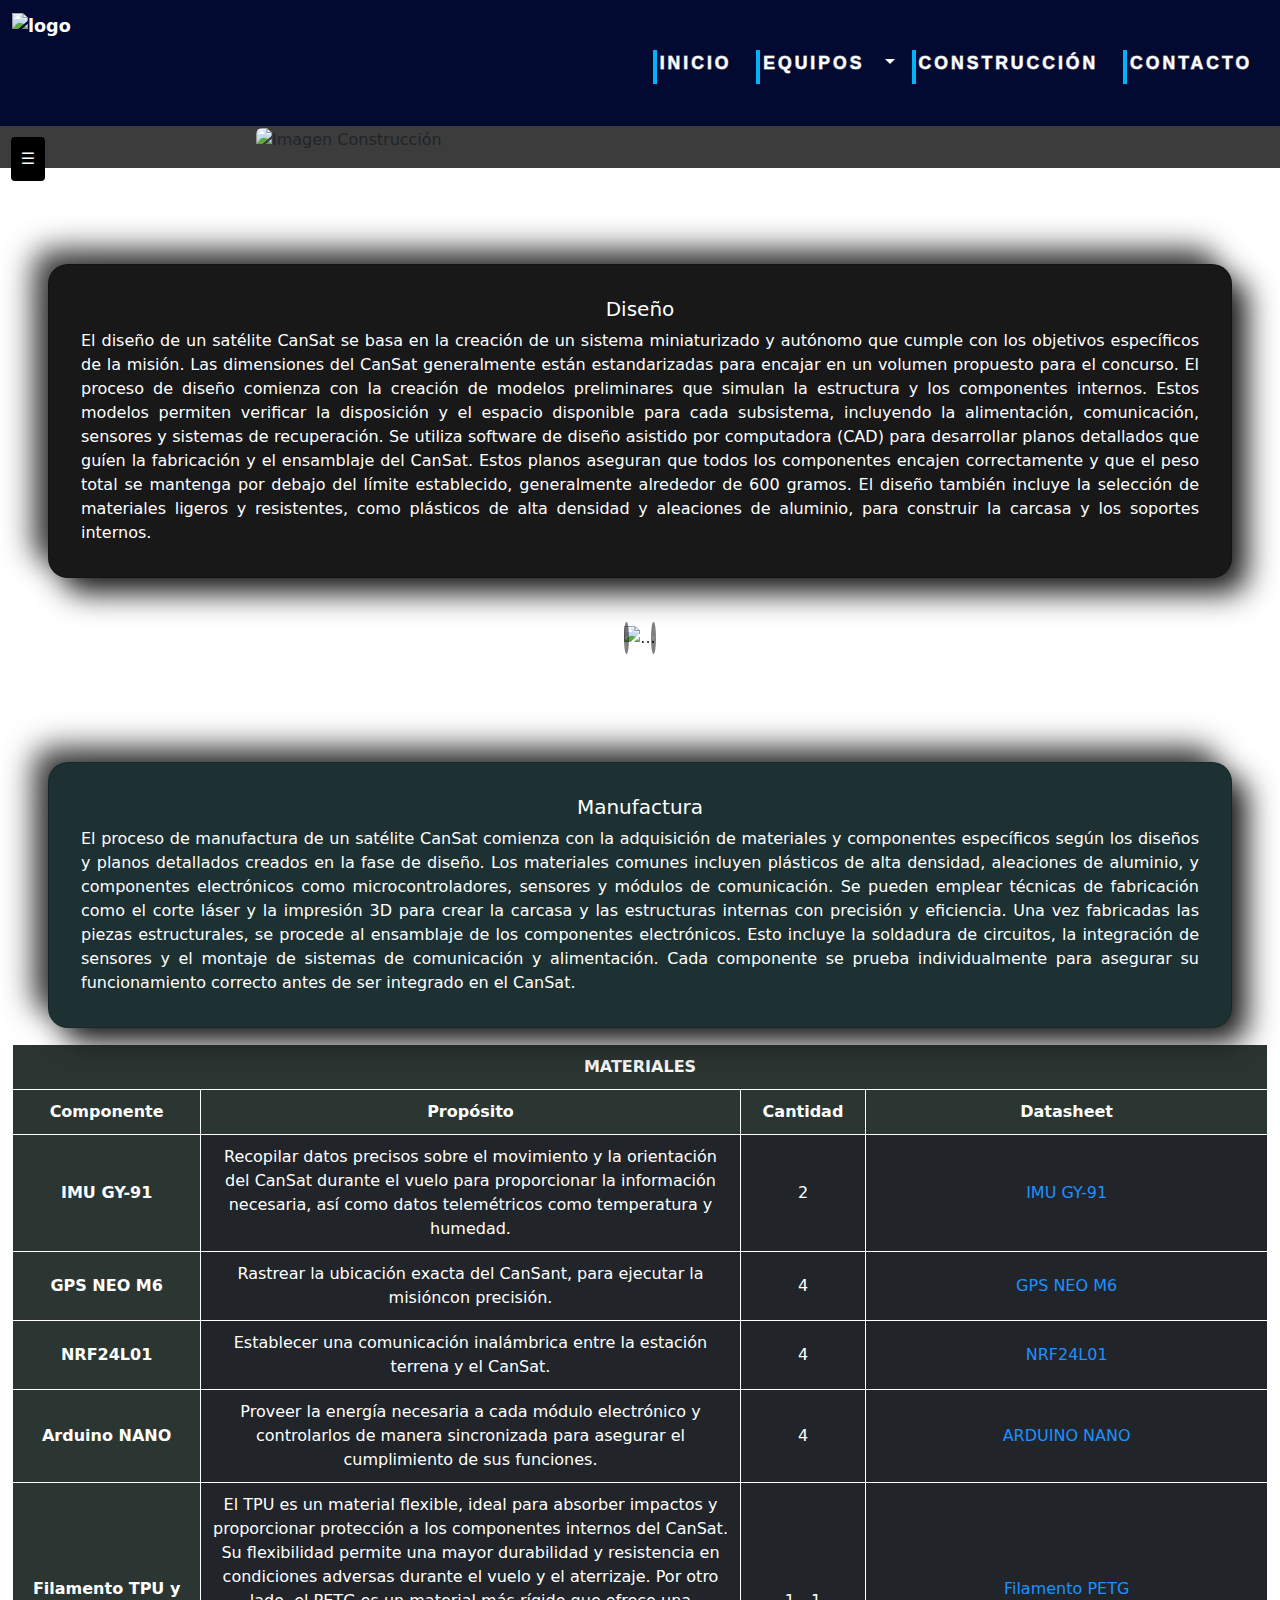
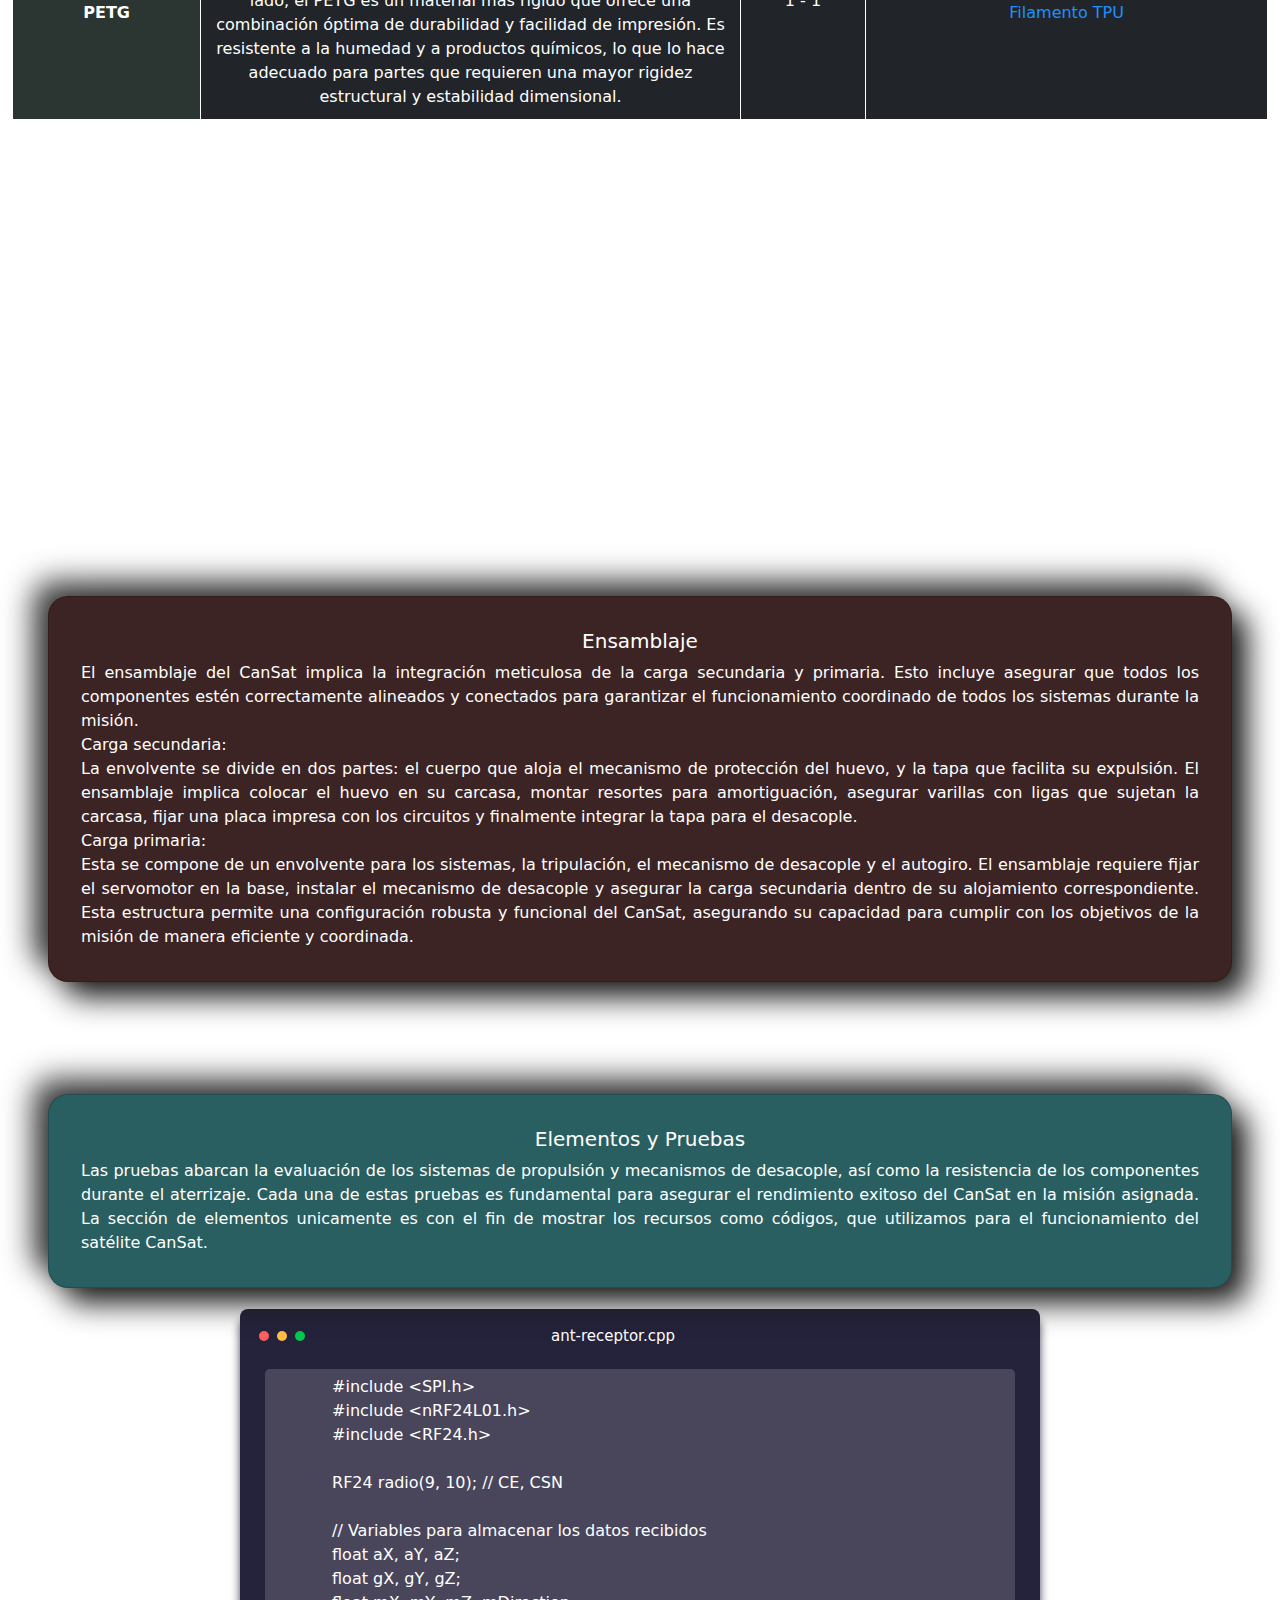
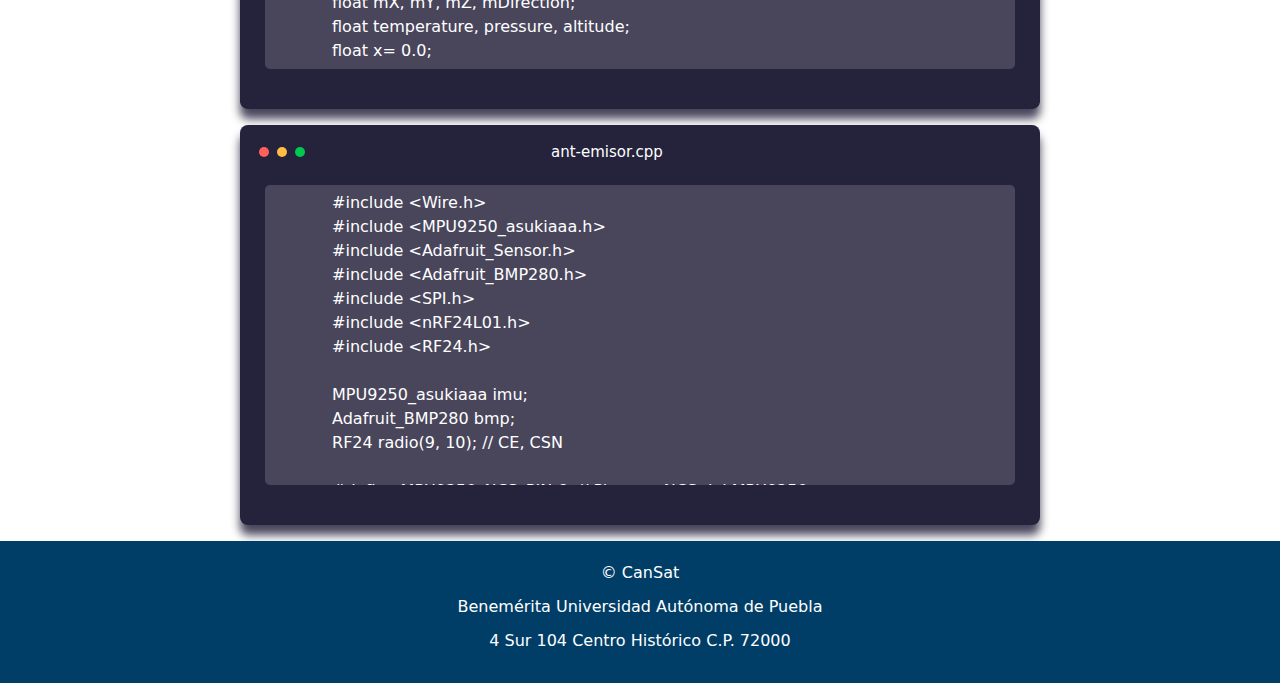
==== construselene.html @ 54cecc7e "Add files via upload" ====
<!DOCTYPE html>
<html lang="en">
  <head>
    <meta charset="UTF-8" />
    <meta name="viewport" content="width=device-width, initial-scale=1.0" />
    <title>Construcción</title>
    <link
      href="https://cdn.jsdelivr.net/npm/bootstrap@5.3.3/dist/css/bootstrap.min.css"
      rel="stylesheet"
      integrity="sha384-QWTKZyjpPEjISv5WaRU9OFeRpok6YctnYmDr5pNlyT2bRjXh0JMhjY6hW+ALEwIH"
      crossorigin="anonymous"
    />
    <link rel="icon" type="image/x-icon" href="favicon.ico" />
    <link rel="stylesheet" href="stylecons.css" />
  </head>
  <body>
    <nav class="navbar navbar-expand-lg custom-navbar">
      <div class="container-fluid">
        <a class="navbar-brand" href="index.html">
          <img
            src="img/CANSAT_LOGO.png"
            alt="logo"
            width="100"
            height="100"
            class="d-inline-block align-text-center"
          />
        </a>
        <button
          class="navbar-toggler"
          type="button"
          data-bs-toggle="collapse"
          data-bs-target="#navbarSupportedContent"
          aria-controls="navbarSupportedContent"
          aria-expanded="false"
          aria-label="Toggle navigation"
        >
          <span class="navbar-toggler-icon"></span>
        </button>
        <div class="collapse navbar-collapse" id="navbarSupportedContent">
          <ul class="navbar-nav ms-auto mb-2 mb-lg-0">
            <li class="nav-item">
              <a class="nav-link button" href="index.html">
                <span class="actual-text">&nbsp;Inicio&nbsp;</span>
                <span aria-hidden="true" class="hover-text"
                  >&nbsp;Inicio&nbsp;</span
                >
              </a>
            </li>
            <li class="nav-item dropdown">
              <a
                class="nav-link button dropdown-toggle"
                href="#"
                role="button"
                data-bs-toggle="dropdown"
                aria-expanded="false"
              >
                <span class="actual-text">&nbsp;Equipos&nbsp;</span>
                <span aria-hidden="true" class="hover-text"
                  >&nbsp;Equipos&nbsp;</span
                >
              </a>
              <ul class="dropdown-menu dropdown-menu-dark">
                <li>
                  <a class="dropdown-item" href="equipoSelene.html">Selene</a>
                </li>
                <li><hr class="dropdown-divider" /></li>
                <li>
                  <a class="dropdown-item" href="paginacarga.html">Rebels</a>
                </li>
              </ul>
            </li>
            <li class="nav-item">
              <a class="nav-link button" href="construselene.html">
                <span class="actual-text">&nbsp;Construcción&nbsp;</span>
                <span aria-hidden="true" class="hover-text"
                  >&nbsp;Construcción&nbsp;</span
                >
              </a>
            </li>
            <li class="nav-item">
              <a class="nav-link button" href="contacto.html">
                <span class="actual-text">&nbsp;Contacto&nbsp;</span>
                <span aria-hidden="true" class="hover-text"
                  >&nbsp;Contacto&nbsp;</span
                >
              </a>
            </li>
          </ul>
        </div>
      </div>
    </nav>

    <div class="sidebar" id="sidebar">
      <button class="btn btn-primary toggle-btn" onclick="toggleSidebar()">
        ☰
      </button>
      <ul class="nav flex-column">
        <li class="nav-item">
          <a class="nav-link active" aria-current="page" href="#Diseno"
            >Diseño Preeliminar</a
          >
        </li>
        <li class="nav-item">
          <a class="nav-link" href="#Manufactura">Manufactura</a>
        </li>
        <li class="nav-item">
          <a class="nav-link" href="#Ensamblaje">Ensamblaje</a>
        </li>
        <li class="nav-item">
          <a class="nav-link" href="#Elementos">Elementos y Pruebas</a>
        </li>
      </ul>
    </div>

    <div class="full-width-container custom-full-width-container">
      <img
        src="img/CONSTRUCCION.png"
        class="img-fluid rounded mx-auto d-block custom-imgprin"
        alt="Imagen Construcción"
      />
    </div>

    <div class="container-fluid custom-container1" id="Diseno">
      <div class="card text-center card-custom">
        <div class="card-body">
          <h5 class="card-title">Diseño</h5>
          <p class="card-text">
            El diseño de un satélite CanSat se basa en la creación de un sistema
            miniaturizado y autónomo que cumple con los objetivos específicos de
            la misión. Las dimensiones del CanSat generalmente están
            estandarizadas para encajar en un volumen propuesto para el
            concurso. El proceso de diseño comienza con la creación de modelos
            preliminares que simulan la estructura y los componentes internos.
            Estos modelos permiten verificar la disposición y el espacio
            disponible para cada subsistema, incluyendo la alimentación,
            comunicación, sensores y sistemas de recuperación. Se utiliza
            software de diseño asistido por computadora (CAD) para desarrollar
            planos detallados que guíen la fabricación y el ensamblaje del
            CanSat. Estos planos aseguran que todos los componentes encajen
            correctamente y que el peso total se mantenga por debajo del límite
            establecido, generalmente alrededor de 600 gramos. El diseño también
            incluye la selección de materiales ligeros y resistentes, como
            plásticos de alta densidad y aleaciones de aluminio, para construir
            la carcasa y los soportes internos.
          </p>
        </div>
      </div>
    </div>

    <div class="container-fluid custom-container2">
      <div
        id="carouselExampleCaptions"
        class="carousel slide custom-carousel"
        data-ride="carousel"
      >
        <div class="carousel-inner">
          <div class="carousel-item active">
            <img
              src="img/Diseño imagenes/DiseñoP.png"
              class="d-block w-100"
              alt="..."
            />
          </div>
          <div class="carousel-item">
            <img
              src="img/Diseño imagenes/Encapsula.png"
              class="d-block w-100"
              alt="..."
            />
          </div>
          <div class="carousel-item">
            <img
              src="img/Diseño imagenes/Envolvente.png"
              class="d-block w-100"
              alt="..."
            />
          </div>
          <div class="carousel-item">
            <img
              src="img/Diseño imagenes/Estructura.png"
              class="d-block w-100"
              alt="..."
            />
          </div>
          <div class="carousel-item">
            <img
              src="img/Diseño imagenes/Mision.png"
              class="d-block w-100"
              alt="..."
            />
          </div>
          <div class="carousel-item">
            <img
              src="img/Diseño imagenes/Suspension.png"
              class="d-block w-100"
              alt="..."
            />
          </div>
        </div>
        <a
          class="carousel-control-prev"
          href="#carouselExampleCaptions"
          role="button"
          data-slide="prev"
        >
          <span class="carousel-control-prev-icon" aria-hidden="true"></span>
          <span class="sr-only"></span>
        </a>
        <a
          class="carousel-control-next"
          href="#carouselExampleCaptions"
          role="button"
          data-slide="next"
        >
          <span class="carousel-control-next-icon" aria-hidden="true"></span>
          <span class="sr-only"></span>
        </a>
      </div>
    </div>

    <div class="container-fluid custom-containercard2" id="Manufactura">
      <div class="card text-center card-custom2">
        <div class="card-body">
          <h5 class="card-title">Manufactura</h5>
          <p class="card-text">
            El proceso de manufactura de un satélite CanSat comienza con la
            adquisición de materiales y componentes específicos según los
            diseños y planos detallados creados en la fase de diseño. Los
            materiales comunes incluyen plásticos de alta densidad, aleaciones
            de aluminio, y componentes electrónicos como microcontroladores,
            sensores y módulos de comunicación. Se pueden emplear técnicas de
            fabricación como el corte láser y la impresión 3D para crear la
            carcasa y las estructuras internas con precisión y eficiencia. Una
            vez fabricadas las piezas estructurales, se procede al ensamblaje de
            los componentes electrónicos. Esto incluye la soldadura de
            circuitos, la integración de sensores y el montaje de sistemas de
            comunicación y alimentación. Cada componente se prueba
            individualmente para asegurar su funcionamiento correcto antes de
            ser integrado en el CanSat.
          </p>
        </div>
      </div>
    </div>

    <div class="container-fluid custom-table">
      <table class="table table-responsive table-hover table-dark">
        <thead>
          <tr>
            <th scope="row" colspan="4">MATERIALES</th>
          </tr>
          <tr>
            <th scope="col" class="col-componente">Componente</th>
            <th scope="col">Propósito</th>
            <th scope="col" class="col-cantidad">Cantidad</th>
            <th scope="col">Datasheet</th>
          </tr>
        </thead>
        <tbody>
          <tr>
            <th scope="row" class="col-componente">IMU GY-91</th>
            <td>
              Recopilar datos precisos sobre el movimiento y la orientación del
              CanSat durante el vuelo para proporcionar la información
              necesaria, así como datos telemétricos como temperatura y humedad.
            </td>
            <td class="col-cantidad">2</td>
            <td>
              <a href="docspdf/datasheetimu.pdf" target="_blank">IMU GY-91</a>
            </td>
          </tr>
          <tr>
            <th scope="row" class="col-componente">GPS NEO M6</th>
            <td>
              Rastrear la ubicación exacta del CanSant, para ejecutar la
              misióncon precisión.
            </td>
            <td class="col-cantidad">4</td>
            <td><a href="docspdf/GPSM6.pdf" target="_blank">GPS NEO M6</a></td>
          </tr>
          <tr>
            <th scope="row" class="col-componente">NRF24L01</th>
            <td>
              Establecer una comunicación inalámbrica entre la estación terrena
              y el CanSat.
            </td>
            <td class="col-cantidad">4</td>
            <td><a href="docspdf/antena.pdf" target="_blank"> NRF24L01</a></td>
          </tr>
          <tr>
            <th scope="row" class="col-componente">Arduino NANO</th>
            <td>
              Proveer la energía necesaria a cada módulo electrónico y
              controlarlos de manera sincronizada para asegurar el cumplimiento
              de sus funciones.
            </td>
            <td class="col-cantidad">4</td>
            <td>
              <a href="docspdf/arduino.pdf" target="_blank"> ARDUINO NANO</a>
            </td>
          </tr>
          <tr>
            <th scope="row" class="col-componente">Filamento TPU y PETG</th>
            <td>
              El TPU es un material flexible, ideal para absorber impactos y
              proporcionar protección a los componentes internos del CanSat. Su
              flexibilidad permite una mayor durabilidad y resistencia en
              condiciones adversas durante el vuelo y el aterrizaje. Por otro
              lado, el PETG es un material más rígido que ofrece una combinación
              óptima de durabilidad y facilidad de impresión. Es resistente a la
              humedad y a productos químicos, lo que lo hace adecuado para
              partes que requieren una mayor rigidez estructural y estabilidad
              dimensional.
            </td>
            <td class="col-cantidad">1 - 1</td>
            <td>
              <a
                href="https://store.creality.com/mx/products/cr-petg-filamento-de-7-75-mm-1kg"
                target="_blank"
              >
                Filamento PETG</a
              ><br />
              <a
                href="https://store.creality.com/mx/products/hp-tpu-filamento-fdm-de-1-75-mm-1kg"
                target="_blank"
              >
                Filamento TPU</a
              >
            </td>
          </tr>
        </tbody>
      </table>
    </div>

    <div class="container-fluid custom-videos">
      <iframe
        id="video1"
        width="560"
        height="300"
        src="https://www.youtube.com/embed/oH_zToGoRnM?si=NMdu6xArH-uQvO_F"
        title="YouTube video player"
        frameborder="0"
        allow="accelerometer; autoplay; clipboard-write; encrypted-media; gyroscope; picture-in-picture; web-share"
        referrerpolicy="strict-origin-when-cross-origin"
        allowfullscreen
      ></iframe>
      <iframe
        id="video2"
        width="560"
        height="300"
        src="https://www.youtube.com/embed/oH_zToGoRnM?si=NMdu6xArH-uQvO_F"
        title="YouTube video player"
        frameborder="0"
        allow="accelerometer; autoplay; clipboard-write; encrypted-media; gyroscope; picture-in-picture; web-share"
        referrerpolicy="strict-origin-when-cross-origin"
        allowfullscreen
      ></iframe>
    </div>

    <div class="container-fluid custom-containercard3" id="Ensamblaje">
      <div class="card text-center card-custom3">
        <div class="card-body">
          <h5 class="card-title">Ensamblaje</h5>
          <p class="card-text">
            El ensamblaje del CanSat implica la integración meticulosa de la
            carga secundaria y primaria. Esto incluye asegurar que todos los
            componentes estén correctamente alineados y conectados para
            garantizar el funcionamiento coordinado de todos los sistemas
            durante la misión. <br />
            Carga secundaria: <br />
            La envolvente se divide en dos partes: el cuerpo que aloja el
            mecanismo de protección del huevo, y la tapa que facilita su
            expulsión. El ensamblaje implica colocar el huevo en su carcasa,
            montar resortes para amortiguación, asegurar varillas con ligas que
            sujetan la carcasa, fijar una placa impresa con los circuitos y
            finalmente integrar la tapa para el desacople. <br />
            Carga primaria: <br />
            Esta se compone de un envolvente para los sistemas, la tripulación,
            el mecanismo de desacople y el autogiro. El ensamblaje requiere
            fijar el servomotor en la base, instalar el mecanismo de desacople y
            asegurar la carga secundaria dentro de su alojamiento
            correspondiente. Esta estructura permite una configuración robusta y
            funcional del CanSat, asegurando su capacidad para cumplir con los
            objetivos de la misión de manera eficiente y coordinada.
          </p>
        </div>
      </div>
    </div>

    <div class="container-fluid custom-containercard4" id="Elementos">
      <div class="card text-center card-custom4">
        <div class="card-body">
          <h5 class="card-title">Elementos y Pruebas</h5>
          <p class="card-text">
            Las pruebas abarcan la evaluación de los sistemas de propulsión y
            mecanismos de desacople, así como la resistencia de los componentes
            durante el aterrizaje. Cada una de estas pruebas es fundamental para
            asegurar el rendimiento exitoso del CanSat en la misión asignada. La
            sección de elementos unicamente es con el fin de mostrar los
            recursos como códigos, que utilizamos para el funcionamiento del
            satélite CanSat.
          </p>
        </div>
      </div>
    </div>

    <div class="container-fluid custom-codigos">
      <div class="cardcod" id="codigo1">
        <div class="header">
          <div class="top">
            <div class="circle">
              <span class="red circle2"></span>
            </div>
            <div class="circle">
              <span class="yellow circle2"></span>
            </div>
            <div class="circle">
              <span class="green circle2"></span>
            </div>
            <div class="title">
              <p id="title2">ant-receptor.cpp</p>
            </div>
          </div>
        </div>
        <div class="code-container">
          <textarea class="area" id="code" name="code" readonly="">
            #include <SPI.h>
            #include <nRF24L01.h>
            #include <RF24.h>
              
            RF24 radio(9, 10); // CE, CSN
              
            // Variables para almacenar los datos recibidos
            float aX, aY, aZ;
            float gX, gY, gZ;
            float mX, mY, mZ, mDirection;
            float temperature, pressure, altitude;
            float x= 0.0;
              
              
            void setup() {
              Serial.begin(115200); // Iniciar la comunicación serial a 9600 baudios
              radio.begin(); // Iniciar la comunicación con el módulo NRF24L01
              radio.setChannel(76); // Establecer el canal (debe ser el mismo que el transmisor)
              radio.openReadingPipe(0, 0xF0F0F0F0E1LL); // Establecer la dirección de la tubería de lectura
              radio.setPALevel(RF24_PA_MIN); // Ajustar nivel de potencia de recepción mínimo
              radio.startListening(); // Iniciar el modo de escucha
            }
              
            void loop() {
              if (radio.available()) { // Verificar si hay datos disponibles para leer
                char receivedData[50]; // Crear un array para almacenar los datos recibidos
                radio.read(&receivedData, sizeof(receivedData)); // Leer los datos recibidos en formato binario
              
                // Convertir los datos recibidos a una cadena String
                String message = String(receivedData);
              
                // Analizar el mensaje y almacenar el valor en la variable correspondiente
                if (message.startsWith("Aceleración X: ")) {
                  aX = message.substring(15).toFloat();
                } else if (message.startsWith("Aceleración Y: ")) {
                  aY = message.substring(15).toFloat();
                } else if (message.startsWith("Aceleración Z: ")) {
                  aZ = message.substring(15).toFloat();
                } else if (message.startsWith("Giroscopio X: ")) {
                  gX = message.substring(13).toFloat();
                } else if (message.startsWith("Giroscopio Y: ")) {
                  gY = message.substring(13).toFloat();
                } else if (message.startsWith("Giroscopio Z: ")) {
                  gZ = message.substring(13).toFloat();
                }else if (message.startsWith("Temperatura: ")) {
                  temperature = message.substring(13).toFloat();
                } else if (message.startsWith("Presión: ")) {
                  pressure = message.substring(9).toFloat();
                } else if (message.startsWith("Altitud: ")) {
                  altitude = message.substring(9).toFloat();
                }
              
                // Imprimir el mensaje completo y las variables para verificación
                //Serial.print("Mensaje recibido: ");
                //Serial.println(message);
                //Serial.print("Aceleración X: ");
                //Serial.println(aX);
                //Serial.print("Aceleración Y: ");
                //Serial.println(aY);
                //Serial.print("Aceleración Z: ");
                //Serial.println(aZ);
                //Serial.print("Giroscopio X: ");
                //Serial.println(gX);
                //Serial.print("Giroscopio Y: ");
                //Serial.println(gY);
                //Serial.print("Giroscopio Z: ");
                //Serial.println(gZ);
                //Serial.print("Temperatura: ");
                //Serial.println(temperature);
                //Serial.print("Presión: ");
                //Serial.println(pressure); 
                //Serial.print("Altitud: ");
                //Serial.println(altitude);
                //Serial.print("Longitud: ");
                //Serial.println(lgps);
                //Serial.print("Latitud: ");
                //Serial.println(agps);
              
                //x representa los valores que faltan en el programa
              //El orden y formato de los valores es el siguiente |indice valor|
              //0 ?|1 Altitud|2 Caída libre|3 Temperatura|4 Presion|5 GiroX|6 GiroY|7 GiroZ|8 AceleracionX|9 AceleracionY|10 AceleracionZ
              //La posición 0 tiene un ? porque no vi que se emplee en el código, entonces no sé qué almacena.
              //los valores de x  en "msg" deben sustituirse por los valores de lectura de los sensores.
              String msg = String(x)+","+altitude+","+String(x)+","+temperature+","+pressure+","+gX+","+gY+","+gZ+","+aX+","+aY+","+aZ;
              Serial.println(msg);
              }
              
              delay(10); // Pequeño delay para permitir que otros procesos se ejecuten
            }
              </textarea
          >
        </div>
      </div>

      <div class="cardcod">
        <div class="header">
          <div class="top">
            <div class="circle">
              <span class="red circle2"></span>
            </div>
            <div class="circle">
              <span class="yellow circle2"></span>
            </div>
            <div class="circle">
              <span class="green circle2"></span>
            </div>
            <div class="title">
              <p id="title2">ant-emisor.cpp</p>
            </div>
          </div>
        </div>
        <div class="code-container">
          <textarea class="area" id="code" name="code" readonly="">
            #include <Wire.h>
            #include <MPU9250_asukiaaa.h>
            #include <Adafruit_Sensor.h>
            #include <Adafruit_BMP280.h>
            #include <SPI.h>
            #include <nRF24L01.h>
            #include <RF24.h>
              
            MPU9250_asukiaaa imu;
            Adafruit_BMP280 bmp;
            RF24 radio(9, 10); // CE, CSN
            
            #define MPU9250_NCS_PIN 6  // Pin para NCS del MPU9250
            
            // Variables globales para almacenar los datos
            float aX, aY, aZ, aSqrt;
            float gX, gY, gZ;
            float mX, mY, mZ, mDirection;
            float temperature, pressure, altitude;
            
            // Contador para enviar cada dato en secuencia
            int dataToSend = 0;
            
            void setup() {
              Serial.begin(115200);
              while (!Serial);
            
              Wire.begin();
            
              imu.beginAccel();
              imu.beginGyro();
              imu.beginMag(MPU9250_NCS_PIN);
            
              if (!bmp.begin(0x76)) {
                Serial.println("No se pudo encontrar el sensor BMP280. Conexiones o dirección incorrectas?");
                while (1);
              }
            
              radio.begin();
              radio.setChannel(76);
              radio.openWritingPipe(0xF0F0F0F0E1LL);
              radio.setPALevel(RF24_PA_MIN);
            }
            
            void loop() {
              // Actualizar los datos del MPU9250 y BMP280
              updateSensors();
            
              // Enviar datos secuencialmente
              switch (dataToSend) {
                case 0:
                  sendFloatData("Aceleración X", aX);
                  break;
                case 1:
                  sendFloatData("Aceleración Y", aY);
                  break;
                case 2:
                  sendFloatData("Aceleración Z", aZ);
                  break;
                case 3:
                  sendFloatData("Giroscopio X", gX);
                  break;
                case 4:
                  sendFloatData("Giroscopio Y", gY);
                  break;
                case 5:
                  sendFloatData("Giroscopio Z", gZ);
                  break;
                case 6:
                  sendFloatData("Temperatura", temperature);
                  break;
                case 7:
                  sendFloatData("Presión", pressure);
                  break;
                case 8:
                  sendFloatData("Altitud", altitude);
                  break;
                default:
                  // Si hemos enviado todos los datos, reiniciamos el contador
                  dataToSend = 0;
                  break;
              }
            
              delay(1000);
            }
            
            void updateSensors() {
              // Actualizar los datos del MPU9250
              if (imu.accelUpdate() == 0) {
                aX = imu.accelX();
                aY = imu.accelY();
                aZ = imu.accelZ();
                aSqrt = imu.accelSqrt();
              }
            
              if (imu.gyroUpdate() == 0) {
                gX = imu.gyroX();
                gY = imu.gyroY();
                gZ = imu.gyroZ();
              }
            
            
              // Actualizar los datos del BMP280
              temperature = bmp.readTemperature();
              pressure = bmp.readPressure() / 100.0;
              altitude = bmp.readAltitude(1013.25);
            }
              
            void sendFloatData(const char* label, float data) {
              // Preparar el mensaje con etiqueta
              String message = String(label) + ": " + String(data);
            
              // Convertir el mensaje a un array de caracteres
              char charBuf[50]; // Tamaño suficiente para almacenar el mensaje
              message.toCharArray(charBuf, 50);
            
              // Enviar el mensaje
              radio.write(&charBuf, sizeof(charBuf));
            
              // Imprimir datos enviados en el monitor serial
              Serial.print("Dato enviado: ");
              Serial.println(message);
            
              // Incrementar el contador para enviar el siguiente dato en la próxima iteración
              dataToSend++;
            }
              </textarea
          >
        </div>
      </div>
    </div>

    <footer>
      <div class="footer-content">
        <p>
          ©
          <?php echo date('Y'); ?>
          CanSat
        </p>
        <p>Benemérita Universidad Autónoma de Puebla</p>
        <p>4 Sur 104 Centro Histórico C.P. 72000</p>
      </div>
    </footer>

    <script
      src="https://cdn.jsdelivr.net/npm/bootstrap@5.3.3/dist/js/bootstrap.bundle.min.js"
      integrity="sha384-YvpcrYf0tY3lHB60NNkmXc5s9fDVZLESaAA55NDzOxhy9GkcIdslK1eN7N6jIeHz"
      crossorigin="anonymous"
    ></script>
    <script>
      function toggleSidebar() {
        document.getElementById("sidebar").classList.toggle("open");
      }
    </script>
    <script src="https://code.jquery.com/jquery-3.5.1.slim.min.js"></script>
    <script src="https://cdn.jsdelivr.net/npm/@popperjs/core@2.5.4/dist/umd/popper.min.js"></script>
    <script src="https://stackpath.bootstrapcdn.com/bootstrap/4.5.2/js/bootstrap.min.js"></script>
  </body>
</html>
---- stylecons.css ----
body {
  background-image: url("https://w.wallhaven.cc/full/wq/wallhaven-wqvyxx.png");
  background-size: cover;
  background-position: center;
  background-repeat: no-repeat;
  background-attachment: fixed;
  margin: 0;
  padding: 0;
  overflow-x: hidden;
}


.custom-container1 {
  padding-top: 6rem;
  padding-bottom: 2rem;
  padding-left: 3rem;
  padding-right: 3rem;
  display: flex;
  justify-content: center;
  padding-bottom: 1rem;
}

.custom-container2 {
  padding-top: 2rem;
  padding-bottom: 2rem;
  padding-left: 3rem;
  padding-right: 3rem;
  display: flex;
  justify-content: center;
  padding-bottom: 1rem;
}

.full-width-container {
  width: 100%;
  margin: 0;
  padding: 0;
  display: flex;
  justify-content: center;
  align-items: center;
}

.custom-navbar {
  position: fixed;
  top: 0;
  width: 100%;
  background-color: rgb(3, 10, 49);
  display: flex;
  align-items: center;
  z-index: 1040;
}

.custom-navbar .navbar-brand,
.custom-navbar .nav-link {
  color: white !important;
  font-weight: bold;
  font-size: 1.1rem;
}

.custom-navbar .nav-link:hover,
.custom-navbar .nav-link:focus {
  color: white !important;
}

.custom-navbar .navbar-toggler-icon {
  background-image: url("data:image/svg+xml;charset=utf8,%3Csvg viewBox='0 0 30 30' xmlns='http://www.w3.org/2000/svg'%3E%3Cpath stroke='rgba%28255, 255, 255, 1%29' stroke-width='2' d='M4 7h22M4 15h22M4 23h22'/%3E%3C/svg%3E");
}

.sidebar {
  position: fixed;
  top: 7rem; /* Adjusted to match the height of the navbar */
  left: 0;
  width: 250px;
  height: calc(100% - 7rem); /* Subtract the height of the navbar */
  background-color: #000; /* Black background */
  color: #fff; /* White text */
  padding-top: 1rem;
  transition: transform 0.3s ease;
  transform: translateX(-100%);
  z-index: 800;
}

.sidebar.open {
  transform: translateX(0);
}

.sidebar .nav-link {
  color: #fff; /* White text for links */
}

.sidebar .nav-link:hover {
  background-color: #444; /* Darker background on hover */
}

.toggle-btn {
  position: absolute;
  top: 25px;
  right: -45px;
  background-color: #000;
  color: #fff;
  border: none;
  border-radius: 4px;
  padding: 10px;
  cursor: pointer;
}

.custom-full-width-container {
  background-color: #030303c5;
  width: 100%;
  margin: 0;
  padding-top: 8rem;
  padding-bottom: 1rem;
}

.custom-imgprin {
  width: 60%;
  height: 60%;
}

.card-custom {
  background-color: #181818;
  border-radius: 20px;
  box-shadow: 15px 15px 30px rgb(25, 25, 25), -15px -15px 30px rgb(60, 60, 60);
}

.card-body {
  padding: 2rem;
}

.card-custom .card-title,
.card-custom .card-text {
  color: #fff;
  text-align: justify;
}

.card-custom .card-title {
  text-align: center;
}

.carousel .carousel-item {
  transition: none; /* Remove transition effect */
}

.carousel-item img {
  transition: none; /* Remove transition effect */
}

.carousel-caption {
  background: rgba(0, 0, 0, 0.7);
  padding: 1rem;
  border-radius: 10px;
  margin-top: 10px;
}
.carousel-indicators li {
  background-color: #ffffff;
}
.carousel-control-prev-icon,
.carousel-control-next-icon {
  background-color: #000000;
  border-radius: 50%;
}

.custom-carousel {
  max-width: 80%; /* Ajusta este valor según sea necesario */
  margin: 0 auto; /* Centra el carrusel horizontalmente */
}


.custom-carousel .carousel-item img {
  object-fit: contain;
  height: auto;
  width: 100%;
}

.custom-containercard2 {
  padding-top: 6rem;
  padding-bottom: 2rem;
  padding-left: 3rem;
  padding-right: 3rem;
  display: flex;
  justify-content: center;
  padding-bottom: 1rem;
}

.card-custom2 {
  background-color: #1d3132;
  border-radius: 20px;
  box-shadow: 15px 15px 30px rgb(25, 25, 25), -15px -15px 30px rgb(60, 60, 60);
}

.card-custom2 .card-body {
  padding: 2rem;
}

.card-custom2 .card-title,
.card-custom2 .card-text {
  color: #fff;
  text-align: justify;
}

.card-custom2 .card-title {
  text-align: center;
}

.custom-table{
  justify-content: center;
  display: flex;
  border-collapse: collapse;
}

.custom-table th, .custom-table td {
  border: 1px solid #444444; /* Bordes de las celdas */
  max-width: 200px; /* Ajusta este valor según tus necesidades */
  word-wrap: break-word;
  white-space: normal;
  padding: 10px; /* Espaciado interno */
}
.custom-table th {
  background-color: #2b3632; /* Fondo oscuro para encabezados */
}
.custom-table a {
  color: #1E90FF; /* Color de los enlaces */
  text-decoration: none;
}
.custom-table a:hover {
  text-decoration: underline; /* Subrayar enlaces al pasar el mouse */
}

.custom-table .table{
  text-align: center;
  vertical-align: middle;
  
}

.custom-table .table th{
  text-align: center;
  vertical-align: middle;
  border: 1px solid #ffffff;
  max-width: 200px; /* Ajusta este valor según tus necesidades */
  word-wrap: break-word;
  white-space: normal;
}

.custom-table .table td{
  text-align:center;
  vertical-align: middle;
  border: 1px solid #ffffff;
  max-width: 200px; /* Ajusta este valor según tus necesidades */
  word-wrap: break-word;
  white-space: normal;
}

.custom-table .col-componente {
  width: 15%; /* Ajusta este valor según tus necesidades */
}

.custom-table .col-cantidad {
  width: 10%; /* Ajusta este valor según tus necesidades */
}

.custom-videos{
  display: flex;
  justify-content: center;
  flex-wrap: wrap;
  margin-top: 2rem;
  margin-bottom: 1rem;
}

.custom-videos iframe {
  margin: 0 auto; /* Centrado horizontal */
  display: block; /* Para asegurar que se respete el margen auto */
  position: relative;
}

#video1{
  margin-bottom: 1rem;
}

.custom-containercard3 {
  padding-top: 6rem;
  padding-bottom: 2rem;
  padding-left: 3rem;
  padding-right: 3rem;
  display: flex;
  justify-content: center;
  padding-bottom: 1rem;
}

.card-custom3 {
  background-color: #3d2424;
  border-radius: 20px;
  box-shadow: 15px 15px 30px rgb(25, 25, 25), -15px -15px 30px rgb(60, 60, 60);
}

.card-custom3 .card-body {
  padding: 2rem;
}

.card-custom3 .card-title,
.card-custom3 .card-text {
  color: #fff;
  text-align: justify;
}

.card-custom3 .card-title {
  text-align: center;
}

.custom-containercard4 {
  padding-top: 6rem;
  padding-bottom: 2rem;
  padding-left: 3rem;
  padding-right: 3rem;
  display: flex;
  justify-content: center;
  padding-bottom: 1rem;
}

.card-custom4 {
  background-color: #2a5f61;
  border-radius: 20px;
  box-shadow: 15px 15px 30px rgb(25, 25, 25), -15px -15px 30px rgb(60, 60, 60);
}

.card-custom4 .card-body {
  padding: 2rem;
}

.card-custom4 .card-title,
.card-custom4 .card-text {
  color: #fff;
  text-align: justify;
}

.card-custom4 .card-title {
  text-align: center;
}

.cardcod {
  width: 800px;
  height: 400px;
  margin: 0 auto;
  background-color: #24233b;
  border-radius: 8px;
  z-index: 1;
  box-shadow: 0px 10px 10px rgb(73, 70, 92);
  transition: 0.5s;
  padding-bottom: 1rem;
}

.custom-codigos{
  padding-bottom: 1rem;
}

.cardcod:hover {
  transform: translateY(-7px);
  box-shadow: 0px 10px 10px black;
}

.top {
  display: flex;
  align-items: center;
  padding-left: 10px;
}

.circle {
  padding: 0 4px;
}

.circle2 {
  display: inline-block;
  align-items: center;
  width: 10px;
  height: 10px;
  padding: 1px;
  border-radius: 5px;
}

.red {
  background-color: #ff605c;
}

.yellow {
  background-color: #ffbd44;
}

.green {
  background-color: #00ca4e;
}

.header {
  margin: 5px;
  margin-top: 5px;
  border-radius: 5px;
}

.header .title {
  display: flex;
  justify-items: center;
  padding-left: 12rem;
  padding-top: 1rem;
}

#title2 {
  color: white;
  padding-left: 50px;
  font-size: 15px;
}

.code-container {
  text-align: center;
}
#code {
  width: 750px;
  height: 300px;
  resize: none;
  background-color: rgb(73, 70, 92);
  border-radius: 5px;
  border: none;
  color: white;
  padding: 6px;
}
#code:focus {
  outline: none !important;
}

#codigo1{
  margin-bottom: 1rem;
}

footer {
  background-color: rgb(0, 62, 104);
  color: #fff;
  padding: 20px 0;
  text-align: center;
  display: flex;
  justify-content: center;
}

.footer-content {
  max-width: 1200px;
  margin: 0 auto;
}

.footer-content p {
  margin-bottom: 10px;
}

.footer-content ul {
  list-style: none;
  padding: 0;
}

.footer-content ul li {
  display: inline-block;
  margin-right: 20px;
}

.footer-content ul li:last-child {
  margin-right: 0;
}

.footer-content ul li a {
  color: #fff;
  text-decoration: none;
}

<!-- IMPLEMENTACION COLOR -- >

.button {
  margin: 0;
  height: auto;
  background: transparent;
  padding: 0;
  border: none;
  cursor: pointer;
}

.button {
  --border-right: 4px;
  --text-stroke-color: rgba(255, 255, 255, 0.6);
  --animation-color: #03b3f8;
  --fs-size: 1em;
  letter-spacing: 3px;
  text-decoration: none;
  font-size: var(--fs-size);
  font-family: "Arial";
  position: relative;
  text-transform: uppercase;
  color: transparent;
  -webkit-text-stroke: 1px var(--text-stroke-color);
}

.hover-text {
  position: absolute;
  box-sizing: border-box;
  content: attr(data-text);
  color: var(--animation-color);
  width: 0%;
  inset: 0;
  border-right: var(--border-right) solid var(--animation-color);
  overflow: hidden;
  transition: 0.5s;
  -webkit-text-stroke: 1px var(--animation-color);
  top: 8px; /* Ajusta este valor según sea necesario */
  left: 9px; /* Ajusta este valor según sea necesario */
}

@media (max-width: 992px){
  .hover-text{
    left: 1.5px;
  }
}

.button:hover .hover-text {
  width: 100%;
  filter: drop-shadow(0 0 23px var(--animation-color));
}
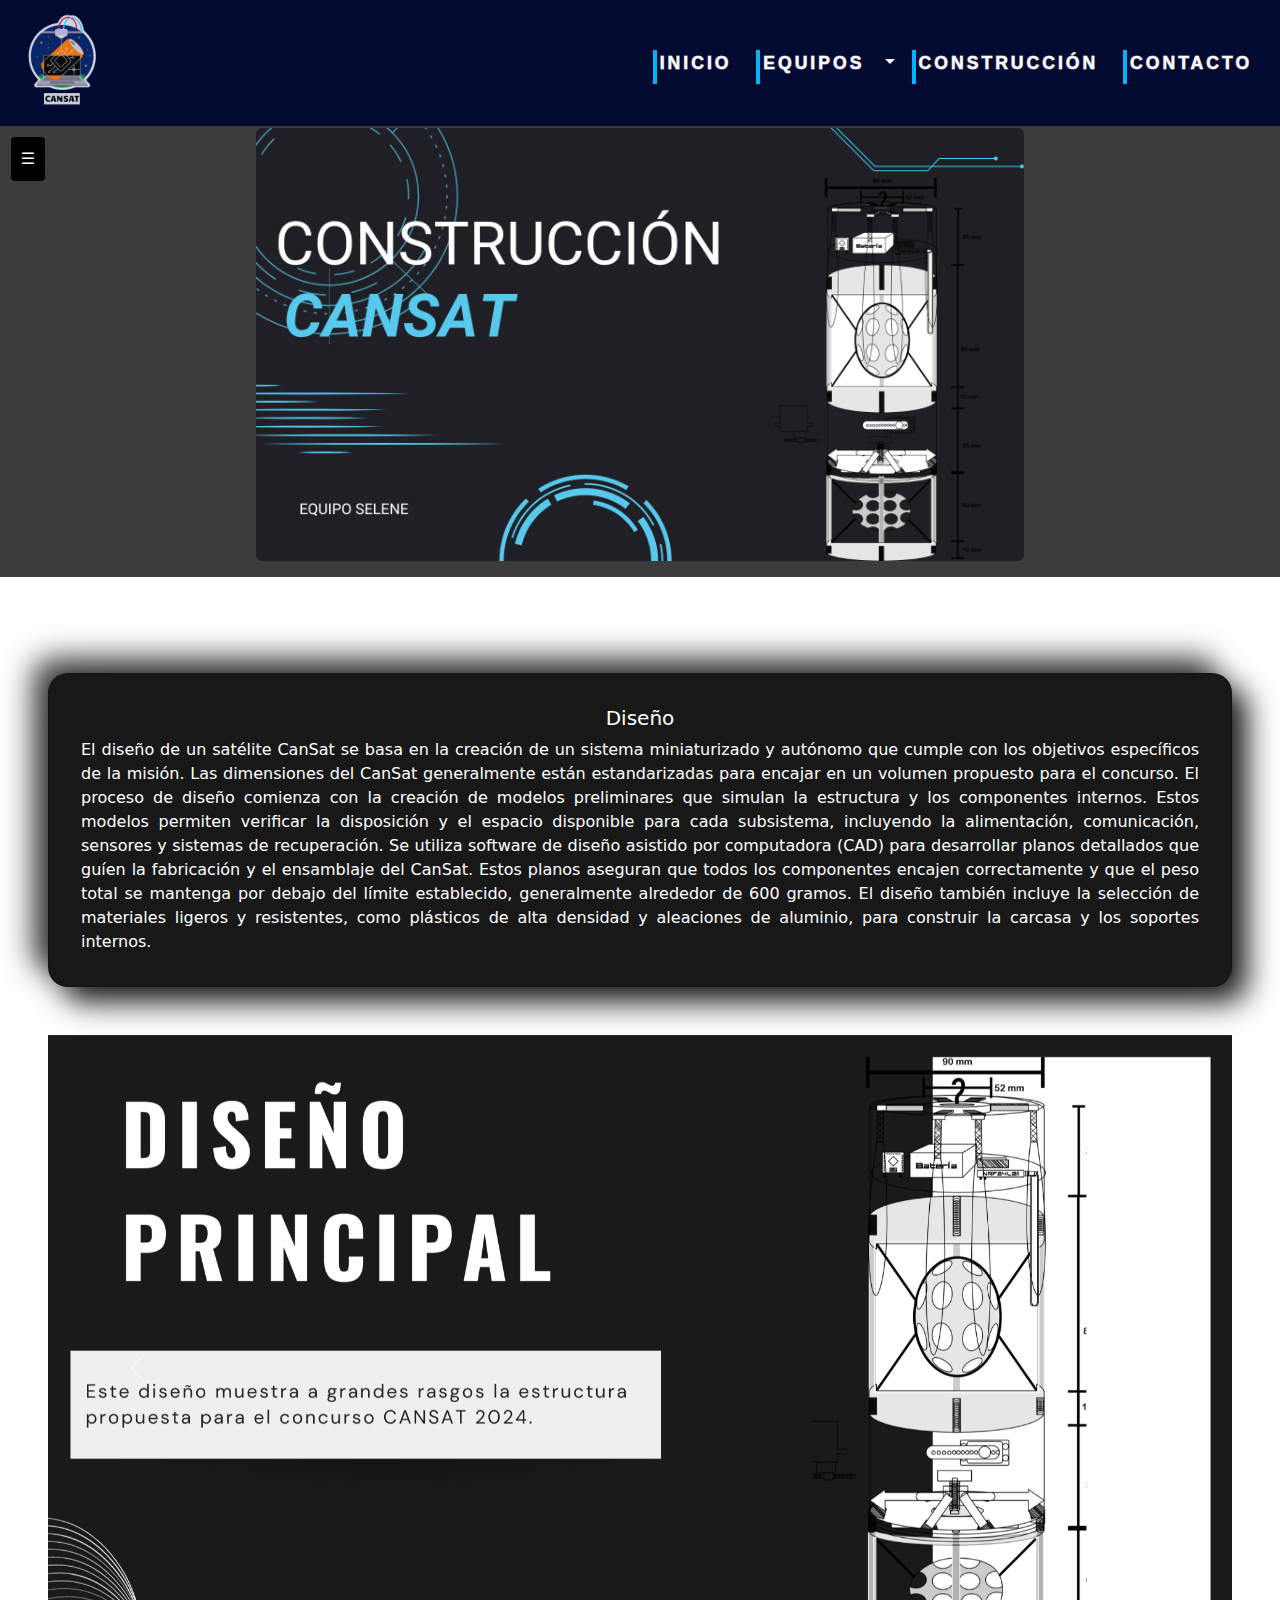
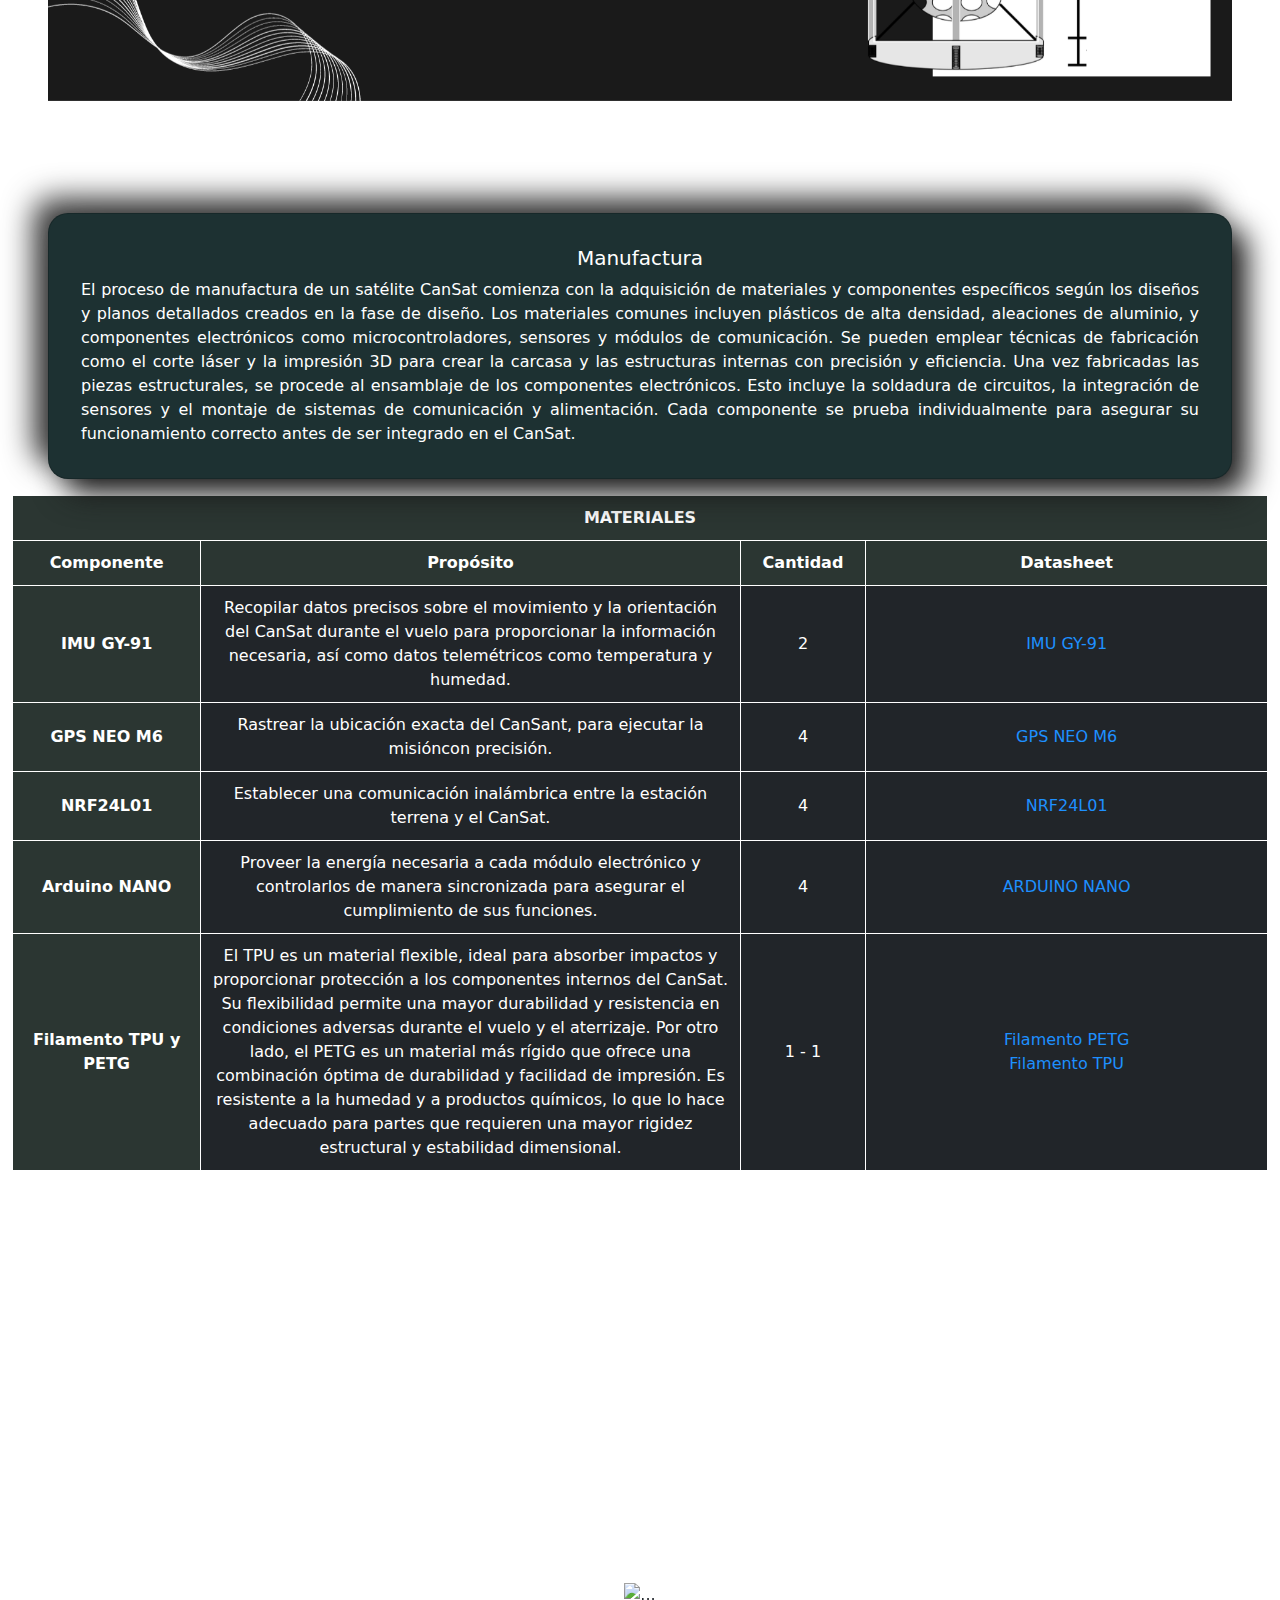
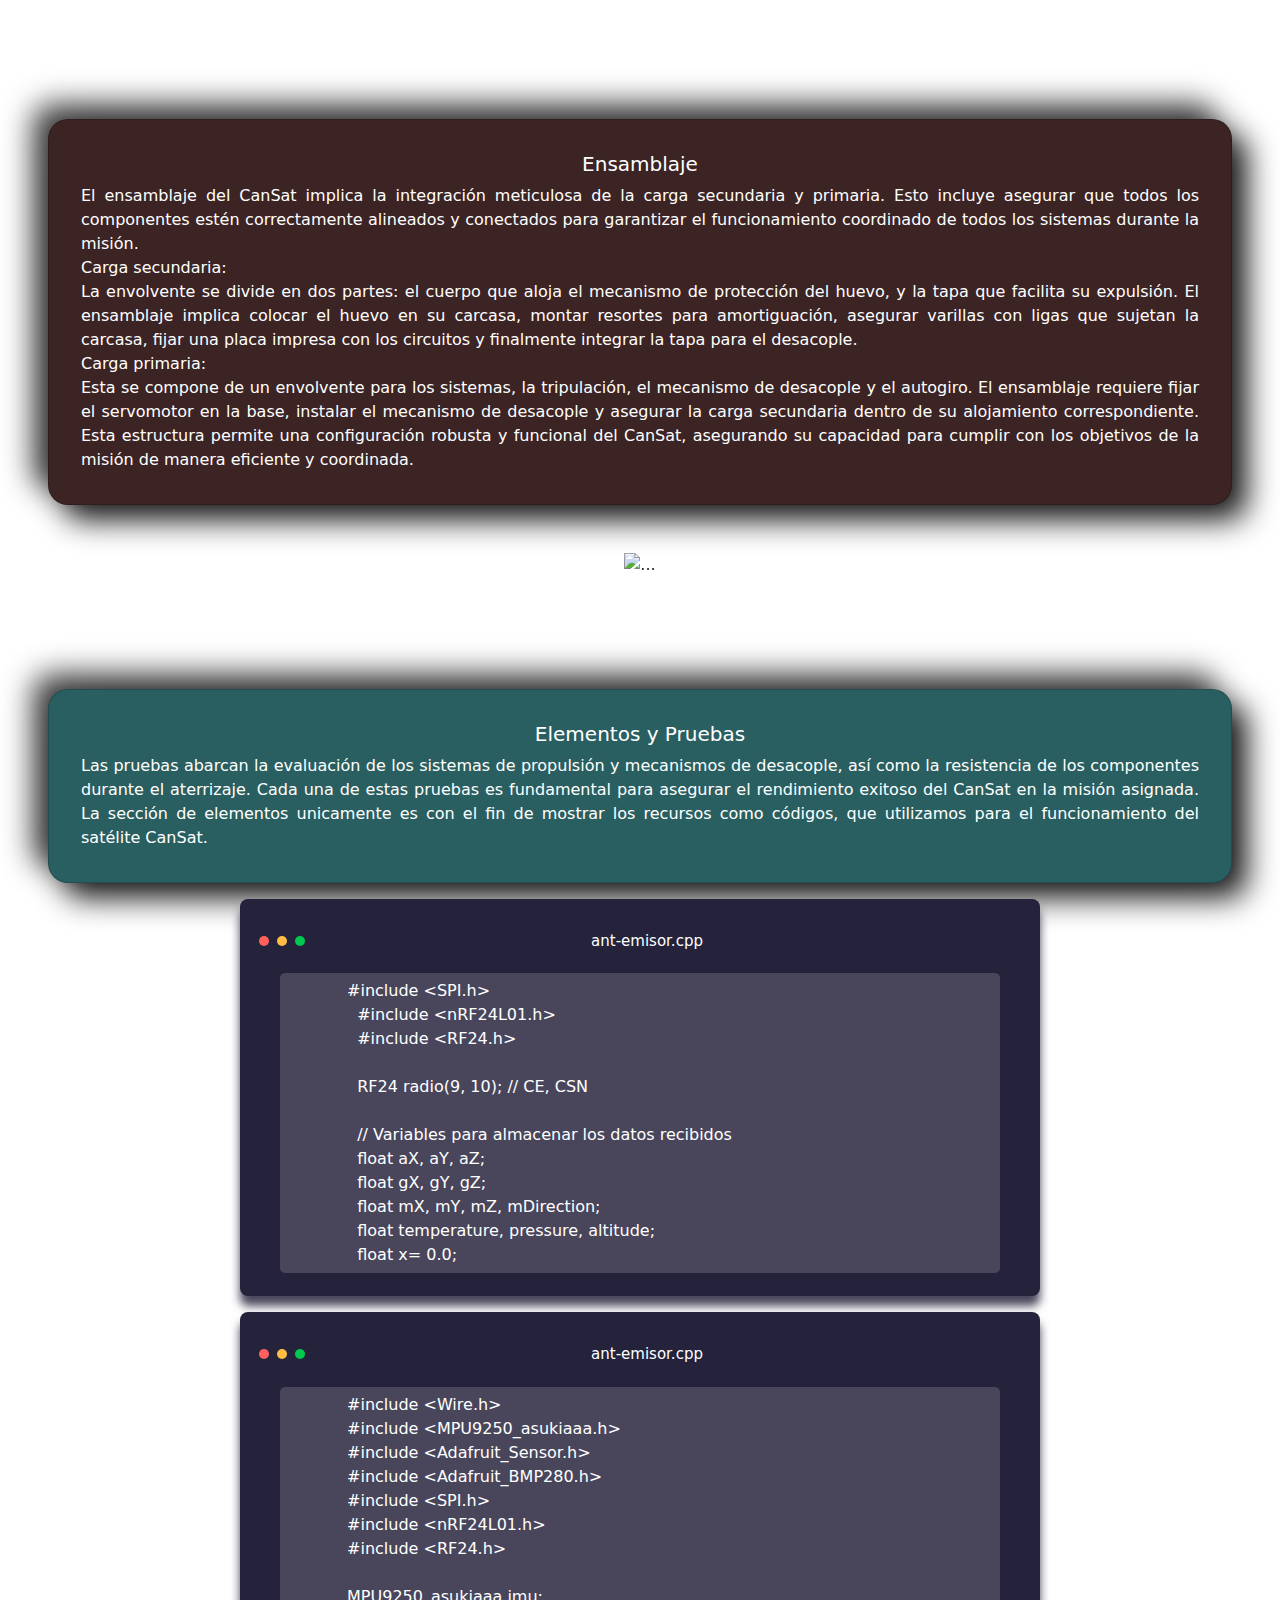
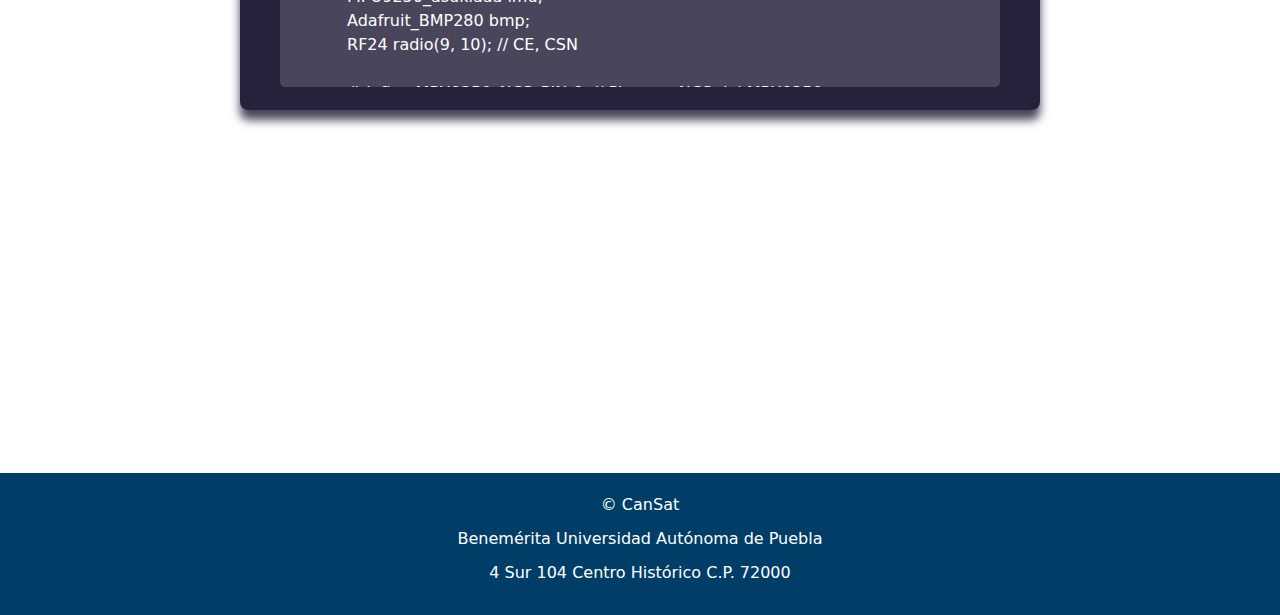
==== commit a3e4b3ab: "Add files via upload" ====
--- a/construselene.html
+++ b/construselene.html
@@ -114,7 +114,7 @@
 
     <div class="full-width-container custom-full-width-container">
       <img
-        src="img/CONSTRUCCION.png"
+        src="img\CONSTRUCCION.png"
         class="img-fluid rounded mx-auto d-block custom-imgprin"
         alt="Imagen Construcción"
       />
@@ -333,10 +333,10 @@
 
     <div class="container-fluid custom-videos">
       <iframe
-        id="video1"
+      id="video1"
         width="560"
         height="300"
-        src="https://www.youtube.com/embed/oH_zToGoRnM?si=NMdu6xArH-uQvO_F"
+        src="https://www.youtube.com/embed/kpx4SVLImrQ?si=d_Xof8GMrjCaRURL"
         title="YouTube video player"
         frameborder="0"
         allow="accelerometer; autoplay; clipboard-write; encrypted-media; gyroscope; picture-in-picture; web-share"
@@ -344,16 +344,61 @@
         allowfullscreen
       ></iframe>
       <iframe
-        id="video2"
         width="560"
         height="300"
-        src="https://www.youtube.com/embed/oH_zToGoRnM?si=NMdu6xArH-uQvO_F"
+        src="https://www.youtube.com/embed/QfZjz0Ra8k0?si=SJv4gqN2LJCpVPaZ"
         title="YouTube video player"
         frameborder="0"
         allow="accelerometer; autoplay; clipboard-write; encrypted-media; gyroscope; picture-in-picture; web-share"
         referrerpolicy="strict-origin-when-cross-origin"
         allowfullscreen
       ></iframe>
+    </div>
+
+    <div class="container-fluid custom-container3">
+      <div id="carouselExampleFade" class="carousel slide carousel-fade">
+        <div class="carousel-inner">
+          <div class="carousel-item active">
+            <img
+              src="img/Diseño imagenes/rsz_impresion1.jpg"
+              class="d-block w-100"
+              alt="..."
+            />
+          </div>
+          <div class="carousel-item">
+            <img
+              src="img/Diseño imagenes/rsz_1impresion2.jpg"
+              class="d-block w-100"
+              alt="..."
+            />
+          </div>
+          <div class="carousel-item">
+            <img
+              src="img/Diseño imagenes/rsz_impresion3.jpg"
+              class="d-block w-100"
+              alt="..."
+            />
+          </div>
+        </div>
+        <button
+          class="carousel-control-prev"
+          type="button"
+          data-bs-target="#carouselExampleFade"
+          data-bs-slide="prev"
+        >
+          <span class="carousel-control-prev-icon" aria-hidden="true"></span>
+          <span class="visually-hidden">Previous</span>
+        </button>
+        <button
+          class="carousel-control-next"
+          type="button"
+          data-bs-target="#carouselExampleFade"
+          data-bs-slide="next"
+        >
+          <span class="carousel-control-next-icon" aria-hidden="true"></span>
+          <span class="visually-hidden">Next</span>
+        </button>
+      </div>
     </div>
 
     <div class="container-fluid custom-containercard3" id="Ensamblaje">
@@ -386,6 +431,52 @@
       </div>
     </div>
 
+    <div class="container-fluid custom-container4">
+      <div id="carouselExampleFade1" class="carousel slide carousel-fade2">
+        <div class="carousel-inner">
+          <div class="carousel-item active">
+            <img
+              src="img/Diseño imagenes/Armado5.jpg"
+              class="d-block w-100"
+              alt="..."
+            />
+          </div>
+          <div class="carousel-item">
+            <img
+              src="img/Diseño imagenes/Armado3.jpg"
+              class="d-block w-100"
+              alt="..."
+            />
+          </div>
+          <div class="carousel-item">
+            <img
+              src="img/Diseño imagenes/Armado6.jpg"
+              class="d-block w-100"
+              alt="..."
+            />
+          </div>
+        </div>
+        <button
+          class="carousel-control-prev"
+          type="button"
+          data-bs-target="#carouselExampleFade1"
+          data-bs-slide="prev"
+        >
+          <span class="carousel-control-prev-icon" aria-hidden="true"></span>
+          <span class="visually-hidden">Previous</span>
+        </button>
+        <button
+          class="carousel-control-next"
+          type="button"
+          data-bs-target="#carouselExampleFade1"
+          data-bs-slide="next"
+        >
+          <span class="carousel-control-next-icon" aria-hidden="true"></span>
+          <span class="visually-hidden">Next</span>
+        </button>
+      </div>
+    </div>
+
     <div class="container-fluid custom-containercard4" id="Elementos">
       <div class="card text-center card-custom4">
         <div class="card-body">
@@ -404,120 +495,7 @@
     </div>
 
     <div class="container-fluid custom-codigos">
-      <div class="cardcod" id="codigo1">
-        <div class="header">
-          <div class="top">
-            <div class="circle">
-              <span class="red circle2"></span>
-            </div>
-            <div class="circle">
-              <span class="yellow circle2"></span>
-            </div>
-            <div class="circle">
-              <span class="green circle2"></span>
-            </div>
-            <div class="title">
-              <p id="title2">ant-receptor.cpp</p>
-            </div>
-          </div>
-        </div>
-        <div class="code-container">
-          <textarea class="area" id="code" name="code" readonly="">
-            #include <SPI.h>
-            #include <nRF24L01.h>
-            #include <RF24.h>
-              
-            RF24 radio(9, 10); // CE, CSN
-              
-            // Variables para almacenar los datos recibidos
-            float aX, aY, aZ;
-            float gX, gY, gZ;
-            float mX, mY, mZ, mDirection;
-            float temperature, pressure, altitude;
-            float x= 0.0;
-              
-              
-            void setup() {
-              Serial.begin(115200); // Iniciar la comunicación serial a 9600 baudios
-              radio.begin(); // Iniciar la comunicación con el módulo NRF24L01
-              radio.setChannel(76); // Establecer el canal (debe ser el mismo que el transmisor)
-              radio.openReadingPipe(0, 0xF0F0F0F0E1LL); // Establecer la dirección de la tubería de lectura
-              radio.setPALevel(RF24_PA_MIN); // Ajustar nivel de potencia de recepción mínimo
-              radio.startListening(); // Iniciar el modo de escucha
-            }
-              
-            void loop() {
-              if (radio.available()) { // Verificar si hay datos disponibles para leer
-                char receivedData[50]; // Crear un array para almacenar los datos recibidos
-                radio.read(&receivedData, sizeof(receivedData)); // Leer los datos recibidos en formato binario
-              
-                // Convertir los datos recibidos a una cadena String
-                String message = String(receivedData);
-              
-                // Analizar el mensaje y almacenar el valor en la variable correspondiente
-                if (message.startsWith("Aceleración X: ")) {
-                  aX = message.substring(15).toFloat();
-                } else if (message.startsWith("Aceleración Y: ")) {
-                  aY = message.substring(15).toFloat();
-                } else if (message.startsWith("Aceleración Z: ")) {
-                  aZ = message.substring(15).toFloat();
-                } else if (message.startsWith("Giroscopio X: ")) {
-                  gX = message.substring(13).toFloat();
-                } else if (message.startsWith("Giroscopio Y: ")) {
-                  gY = message.substring(13).toFloat();
-                } else if (message.startsWith("Giroscopio Z: ")) {
-                  gZ = message.substring(13).toFloat();
-                }else if (message.startsWith("Temperatura: ")) {
-                  temperature = message.substring(13).toFloat();
-                } else if (message.startsWith("Presión: ")) {
-                  pressure = message.substring(9).toFloat();
-                } else if (message.startsWith("Altitud: ")) {
-                  altitude = message.substring(9).toFloat();
-                }
-              
-                // Imprimir el mensaje completo y las variables para verificación
-                //Serial.print("Mensaje recibido: ");
-                //Serial.println(message);
-                //Serial.print("Aceleración X: ");
-                //Serial.println(aX);
-                //Serial.print("Aceleración Y: ");
-                //Serial.println(aY);
-                //Serial.print("Aceleración Z: ");
-                //Serial.println(aZ);
-                //Serial.print("Giroscopio X: ");
-                //Serial.println(gX);
-                //Serial.print("Giroscopio Y: ");
-                //Serial.println(gY);
-                //Serial.print("Giroscopio Z: ");
-                //Serial.println(gZ);
-                //Serial.print("Temperatura: ");
-                //Serial.println(temperature);
-                //Serial.print("Presión: ");
-                //Serial.println(pressure); 
-                //Serial.print("Altitud: ");
-                //Serial.println(altitude);
-                //Serial.print("Longitud: ");
-                //Serial.println(lgps);
-                //Serial.print("Latitud: ");
-                //Serial.println(agps);
-              
-                //x representa los valores que faltan en el programa
-              //El orden y formato de los valores es el siguiente |indice valor|
-              //0 ?|1 Altitud|2 Caída libre|3 Temperatura|4 Presion|5 GiroX|6 GiroY|7 GiroZ|8 AceleracionX|9 AceleracionY|10 AceleracionZ
-              //La posición 0 tiene un ? porque no vi que se emplee en el código, entonces no sé qué almacena.
-              //los valores de x  en "msg" deben sustituirse por los valores de lectura de los sensores.
-              String msg = String(x)+","+altitude+","+String(x)+","+temperature+","+pressure+","+gX+","+gY+","+gZ+","+aX+","+aY+","+aZ;
-              Serial.println(msg);
-              }
-              
-              delay(10); // Pequeño delay para permitir que otros procesos se ejecuten
-            }
-              </textarea
-          >
-        </div>
-      </div>
-
-      <div class="cardcod">
+      <div class="cardcod1" id="codigo1">
         <div class="header">
           <div class="top">
             <div class="circle">
@@ -536,6 +514,118 @@
         </div>
         <div class="code-container">
           <textarea class="area" id="code" name="code" readonly="">
+            #include <SPI.h>
+              #include <nRF24L01.h>
+              #include <RF24.h>
+                
+              RF24 radio(9, 10); // CE, CSN
+                
+              // Variables para almacenar los datos recibidos
+              float aX, aY, aZ;
+              float gX, gY, gZ;
+              float mX, mY, mZ, mDirection;
+              float temperature, pressure, altitude;
+              float x= 0.0;
+                
+                
+              void setup() {
+                Serial.begin(115200); // Iniciar la comunicación serial a 9600 baudios
+                radio.begin(); // Iniciar la comunicación con el módulo NRF24L01
+                radio.setChannel(76); // Establecer el canal (debe ser el mismo que el transmisor)
+                radio.openReadingPipe(0, 0xF0F0F0F0E1LL); // Establecer la dirección de la tubería de lectura
+                radio.setPALevel(RF24_PA_MIN); // Ajustar nivel de potencia de recepción mínimo
+                radio.startListening(); // Iniciar el modo de escucha
+              }
+                
+              void loop() {
+                if (radio.available()) { // Verificar si hay datos disponibles para leer
+                  char receivedData[50]; // Crear un array para almacenar los datos recibidos
+                  radio.read(&receivedData, sizeof(receivedData)); // Leer los datos recibidos en formato binario
+                
+                  // Convertir los datos recibidos a una cadena String
+                  String message = String(receivedData);
+                
+                  // Analizar el mensaje y almacenar el valor en la variable correspondiente
+                  if (message.startsWith("Aceleración X: ")) {
+                    aX = message.substring(15).toFloat();
+                  } else if (message.startsWith("Aceleración Y: ")) {
+                    aY = message.substring(15).toFloat();
+                  } else if (message.startsWith("Aceleración Z: ")) {
+                    aZ = message.substring(15).toFloat();
+                  } else if (message.startsWith("Giroscopio X: ")) {
+                    gX = message.substring(13).toFloat();
+                  } else if (message.startsWith("Giroscopio Y: ")) {
+                    gY = message.substring(13).toFloat();
+                  } else if (message.startsWith("Giroscopio Z: ")) {
+                    gZ = message.substring(13).toFloat();
+                  }else if (message.startsWith("Temperatura: ")) {
+                    temperature = message.substring(13).toFloat();
+                  } else if (message.startsWith("Presión: ")) {
+                    pressure = message.substring(9).toFloat();
+                  } else if (message.startsWith("Altitud: ")) {
+                    altitude = message.substring(9).toFloat();
+                  }
+                
+                  // Imprimir el mensaje completo y las variables para verificación
+                  //Serial.print("Mensaje recibido: ");
+                  //Serial.println(message);
+                  //Serial.print("Aceleración X: ");
+                  //Serial.println(aX);
+                  //Serial.print("Aceleración Y: ");
+                  //Serial.println(aY);
+                  //Serial.print("Aceleración Z: ");
+                  //Serial.println(aZ);
+                  //Serial.print("Giroscopio X: ");
+                  //Serial.println(gX);
+                  //Serial.print("Giroscopio Y: ");
+                  //Serial.println(gY);
+                  //Serial.print("Giroscopio Z: ");
+                  //Serial.println(gZ);
+                  //Serial.print("Temperatura: ");
+                  //Serial.println(temperature);
+                  //Serial.print("Presión: ");
+                  //Serial.println(pressure); 
+                  //Serial.print("Altitud: ");
+                  //Serial.println(altitude);
+                  //Serial.print("Longitud: ");
+                  //Serial.println(lgps);
+                  //Serial.print("Latitud: ");
+                  //Serial.println(agps);
+                
+                  //x representa los valores que faltan en el programa
+                //El orden y formato de los valores es el siguiente |indice valor|
+                //0 ?|1 Altitud|2 Caída libre|3 Temperatura|4 Presion|5 GiroX|6 GiroY|7 GiroZ|8 AceleracionX|9 AceleracionY|10 AceleracionZ
+                //La posición 0 tiene un ? porque no vi que se emplee en el código, entonces no sé qué almacena.
+                //los valores de x  en "msg" deben sustituirse por los valores de lectura de los sensores.
+                String msg = String(x)+","+altitude+","+String(x)+","+temperature+","+pressure+","+gX+","+gY+","+gZ+","+aX+","+aY+","+aZ;
+                Serial.println(msg);
+                }
+                
+                delay(10); // Pequeño delay para permitir que otros procesos se ejecuten
+              }</textarea
+          >
+        </div>
+      </div>
+
+      <div class="cardcod1">
+        <div class="header">
+          <div class="top">
+            <div class="circle">
+              <span class="red circle2"></span>
+            </div>
+            <div class="circle">
+              <span class="yellow circle2"></span>
+            </div>
+            <div class="circle">
+              <span class="green circle2"></span>
+            </div>
+            <div class="title">
+              <p id="title2">ant-emisor.cpp</p>
+            </div>
+          </div>
+        </div>
+        <div class="code-container">
+          <textarea class="area" id="code" name="code" readonly="">
             #include <Wire.h>
             #include <MPU9250_asukiaaa.h>
             #include <Adafruit_Sensor.h>
@@ -666,6 +756,19 @@
           >
         </div>
       </div>
+    </div>
+
+    <div class="container-fluid custom-videos">
+      <iframe
+        width="560"
+        height="315"
+        src="https://www.youtube.com/embed/gXKjuwRnuVU?si=kMrgPwX9iRXSQ5rP"
+        title="YouTube video player"
+        frameborder="0"
+        allow="accelerometer; autoplay; clipboard-write; encrypted-media; gyroscope; picture-in-picture; web-share"
+        referrerpolicy="strict-origin-when-cross-origin"
+        allowfullscreen
+      ></iframe>
     </div>
 
     <footer>
--- a/stylecons.css
+++ b/stylecons.css
@@ -136,39 +136,9 @@
   text-align: center;
 }
 
-.carousel .carousel-item {
-  transition: none; /* Remove transition effect */
-}
-
-.carousel-item img {
-  transition: none; /* Remove transition effect */
-}
-
-.carousel-caption {
-  background: rgba(0, 0, 0, 0.7);
-  padding: 1rem;
-  border-radius: 10px;
-  margin-top: 10px;
-}
-.carousel-indicators li {
-  background-color: #ffffff;
-}
-.carousel-control-prev-icon,
-.carousel-control-next-icon {
-  background-color: #000000;
-  border-radius: 50%;
-}
-
-.custom-carousel {
-  max-width: 80%; /* Ajusta este valor según sea necesario */
-  margin: 0 auto; /* Centra el carrusel horizontalmente */
-}
-
-
-.custom-carousel .carousel-item img {
-  object-fit: contain;
-  height: auto;
-  width: 100%;
+.carousel-fade .img{
+  height: 400px;
+  width: 800px;
 }
 
 .custom-containercard2 {
@@ -275,6 +245,28 @@
   margin-bottom: 1rem;
 }
 
+.custom-container3 {
+  padding-top: 2rem;
+  padding-bottom: 2rem;
+  padding-left: 3rem;
+  padding-right: 3rem;
+  display: flex;
+  justify-content: center;
+  padding-bottom: 1rem;
+  max-width: 800px;
+}
+
+.custom-container4 {
+  padding-top: 2rem;
+  padding-bottom: 2rem;
+  padding-left: 3rem;
+  padding-right: 3rem;
+  display: flex;
+  justify-content: center;
+  padding-bottom: 1rem;
+  max-width: 800px;
+}
+
 .custom-containercard3 {
   padding-top: 6rem;
   padding-bottom: 2rem;
@@ -335,9 +327,14 @@
   text-align: center;
 }
 
+.custom-codigos{
+  display: flex;
+  flex-wrap: wrap;
+}
+
 .cardcod {
-  width: 800px;
-  height: 400px;
+  width: 90%;
+  max-width: 800px;
   margin: 0 auto;
   background-color: #24233b;
   border-radius: 8px;
@@ -345,9 +342,19 @@
   box-shadow: 0px 10px 10px rgb(73, 70, 92);
   transition: 0.5s;
   padding-bottom: 1rem;
-}
-
-.custom-codigos{
+  flex: 1 1 45%;
+  box-sizing: border-box;
+}
+
+.cardcod1 {
+  width: 90%;
+  max-width: 800px;
+  margin: 0 auto;
+  background-color: #24233b;
+  border-radius: 8px;
+  z-index: 1;
+  box-shadow: 0px 10px 10px rgb(73, 70, 92);
+  transition: 0.5s;
   padding-bottom: 1rem;
 }
 
@@ -358,8 +365,11 @@
 
 .top {
   display: flex;
+  padding-top:10px;
   align-items: center;
   padding-left: 10px;
+  justify-content: flex-start;
+  
 }
 
 .circle {
@@ -395,22 +405,27 @@
 
 .header .title {
   display: flex;
-  justify-items: center;
-  padding-left: 12rem;
-  padding-top: 1rem;
+  justify-content: center;
+  align-items: center;
+  width: 100%;
 }
 
 #title2 {
   color: white;
-  padding-left: 50px;
   font-size: 15px;
+  text-align: center;
+  padding-top: 1rem;
+  padding-right: 50px;
 }
 
 .code-container {
   text-align: center;
 }
+
+
 #code {
-  width: 750px;
+  width: 90%;
+  max-width: 750px;
   height: 300px;
   resize: none;
   background-color: rgb(73, 70, 92);
@@ -419,13 +434,57 @@
   color: white;
   padding: 6px;
 }
+
 #code:focus {
   outline: none !important;
 }
 
-#codigo1{
+#codigo1 {
   margin-bottom: 1rem;
 }
+
+
+/* Media Queries para responsividad */
+@media (max-width: 768px) {
+  .cardcod {
+    width: 100%;
+    padding: 0 1rem;
+    flex: 1 1 100%;
+  }
+
+  #title2 {
+    font-size: 14px;
+  }
+
+  #code {
+    height: 250px;
+  }
+}
+
+@media (max-width: 480px) {
+  .top {
+    justify-content: center;
+    padding: 0 10px;
+  }
+
+  .header .title {
+    padding-top: 0.5rem;
+    margin-left: auto;
+    margin-right: auto;
+  }
+
+  #title2 {
+    padding-left: 0;
+    font-size: 14px;
+    text-align: center;
+  }
+
+  #code {
+    height: 200px;
+  }
+}
+
+
 
 footer {
   background-color: rgb(0, 62, 104);
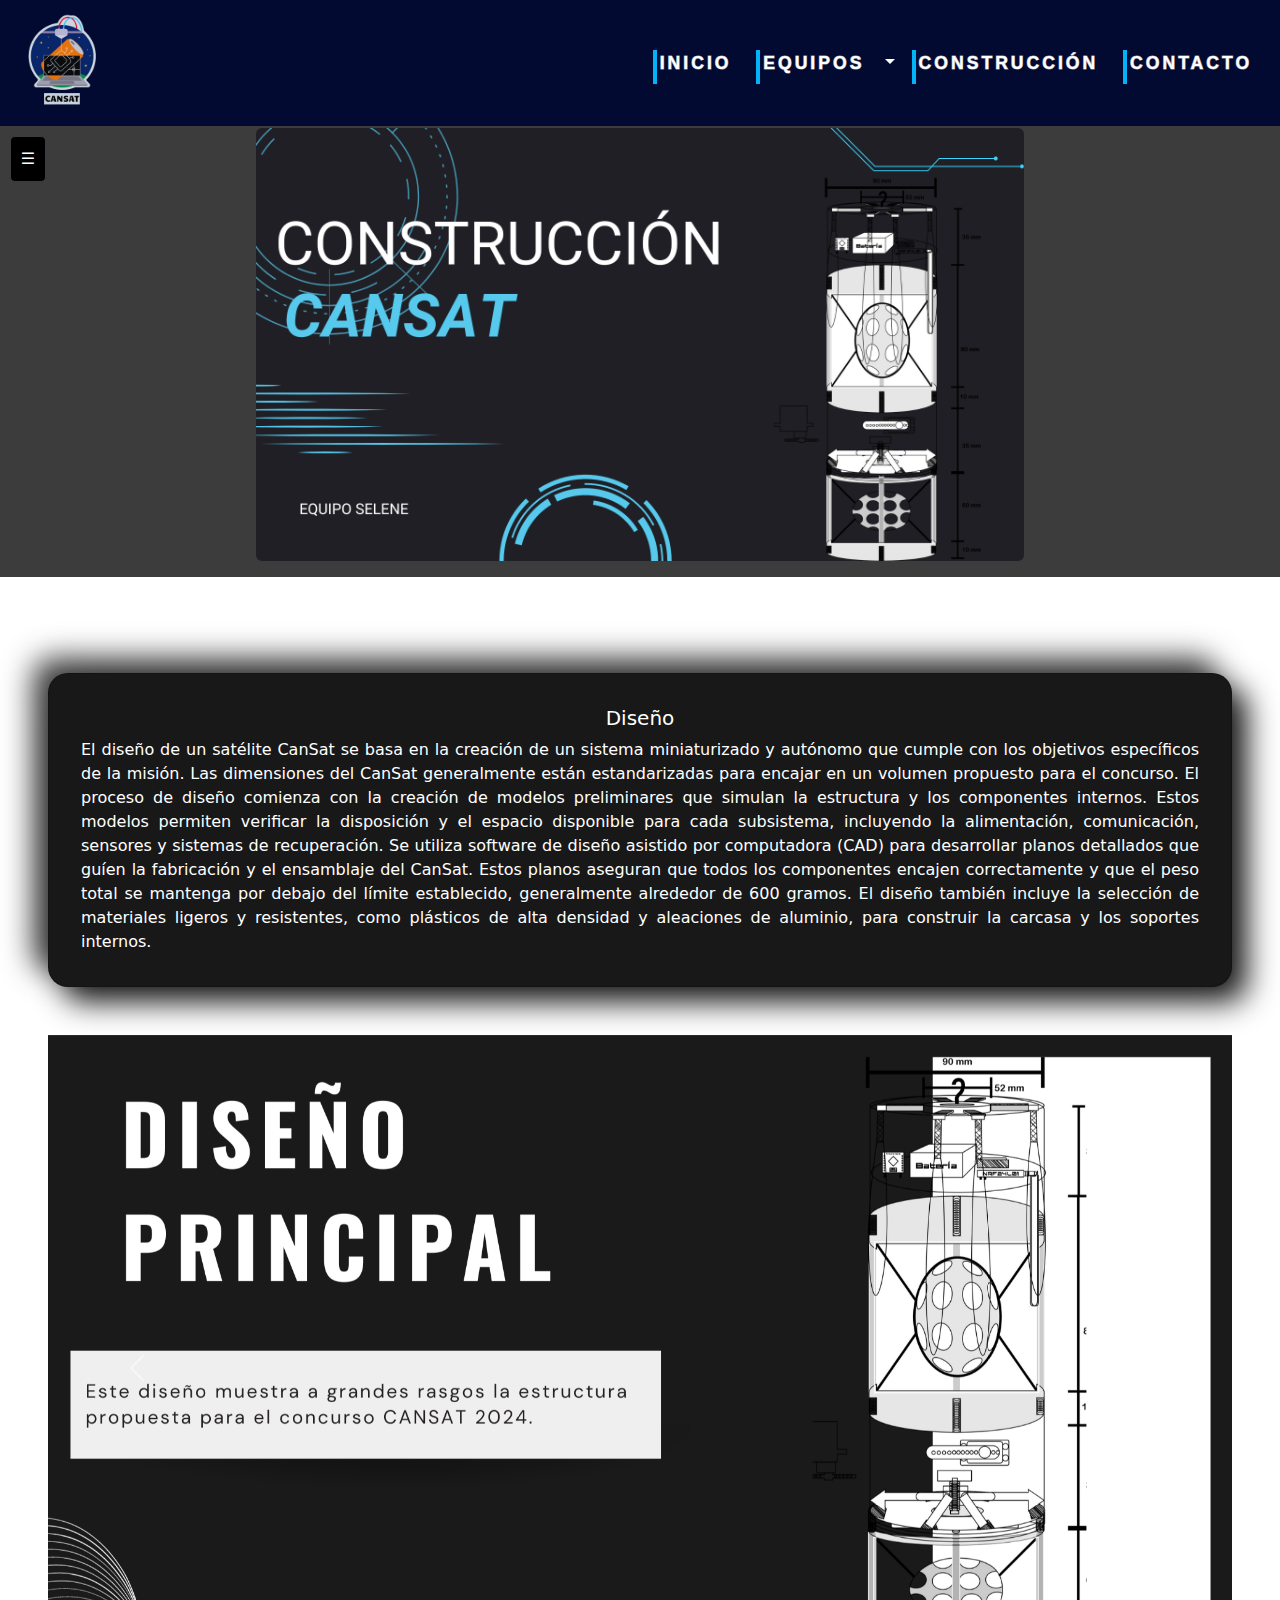
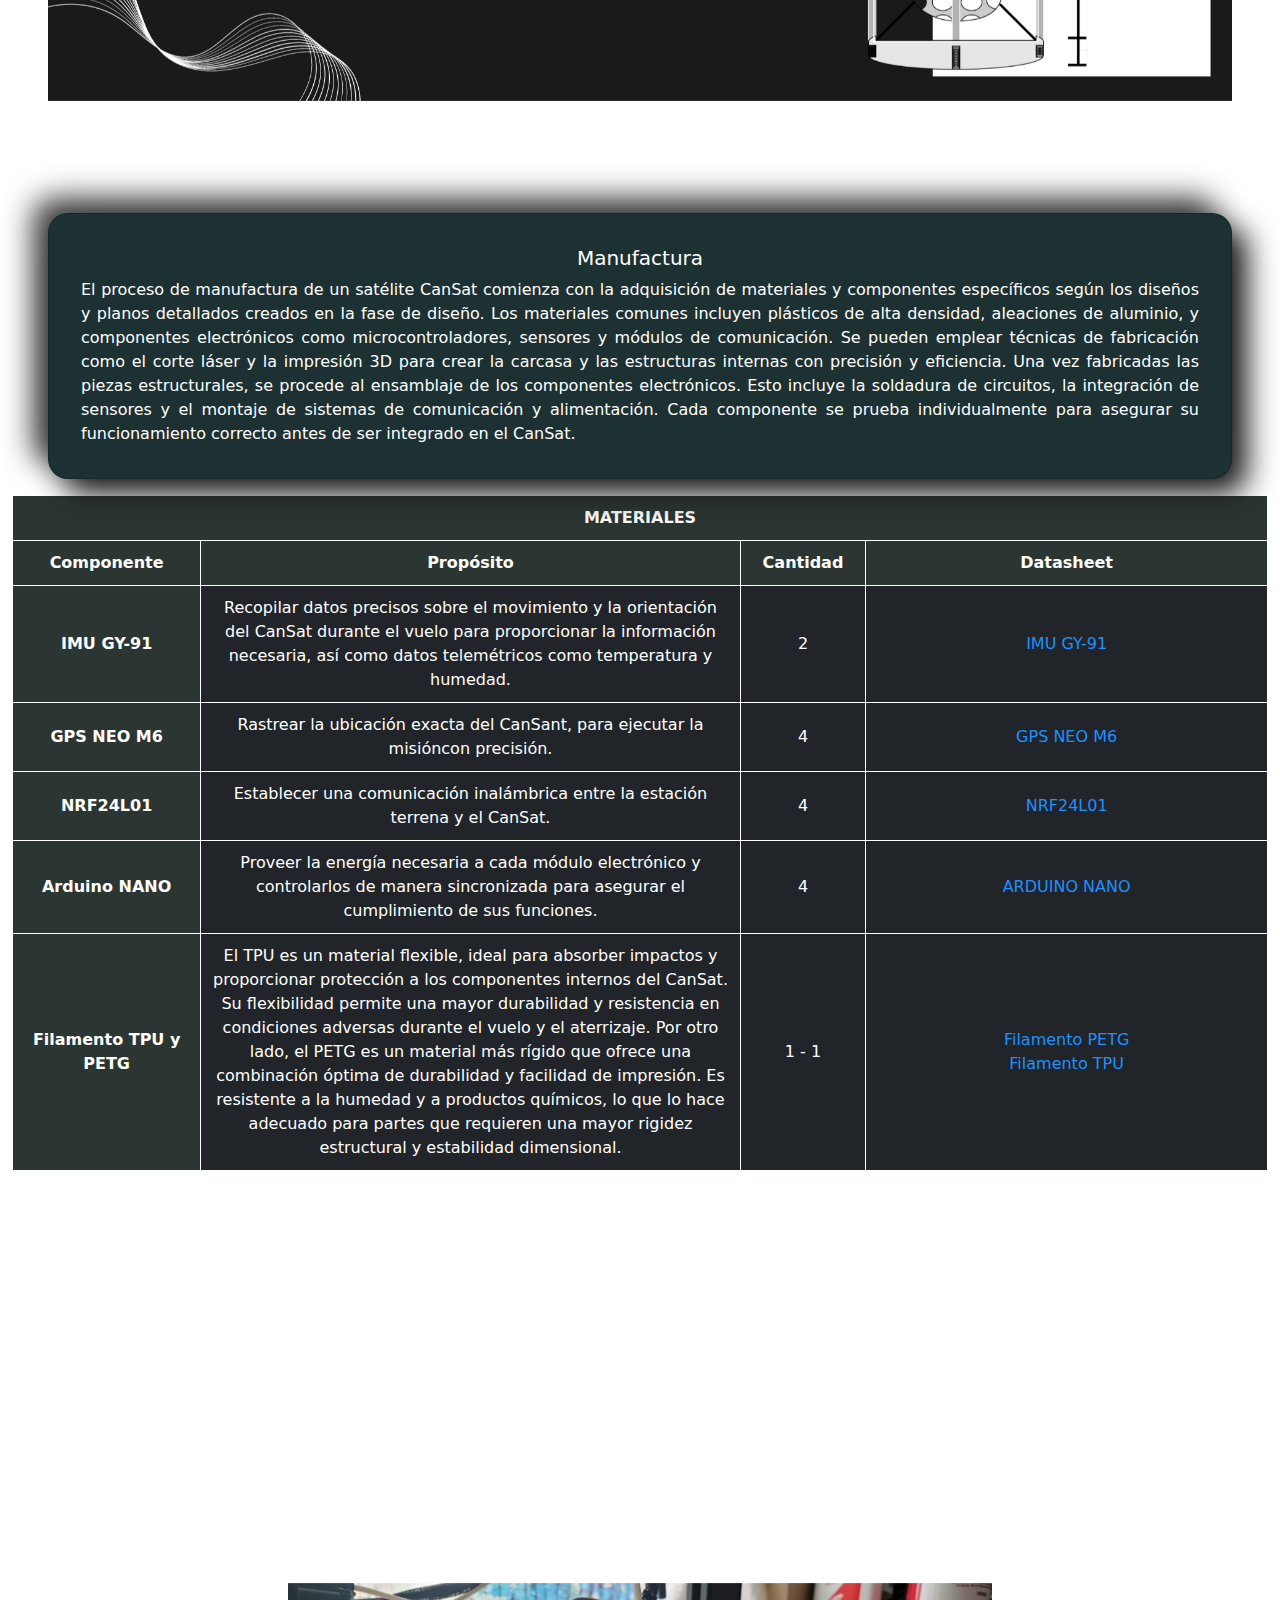
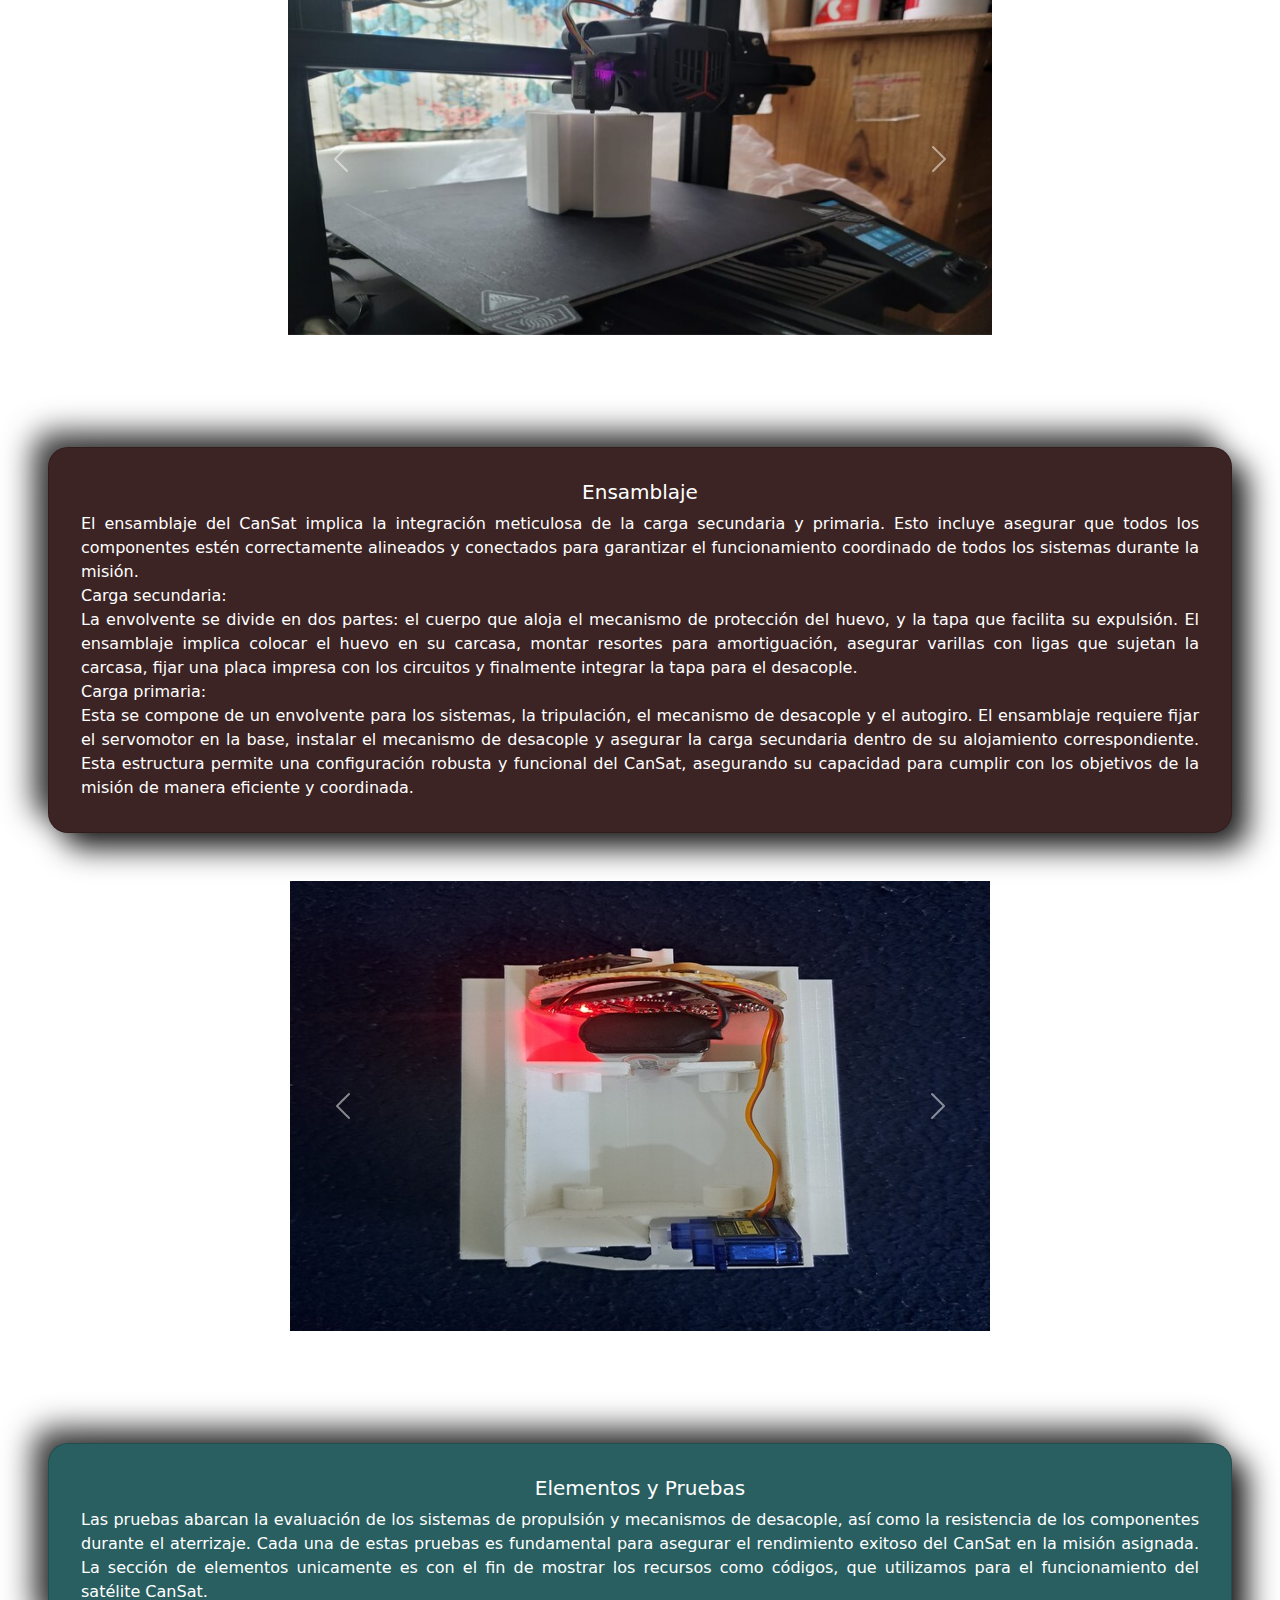
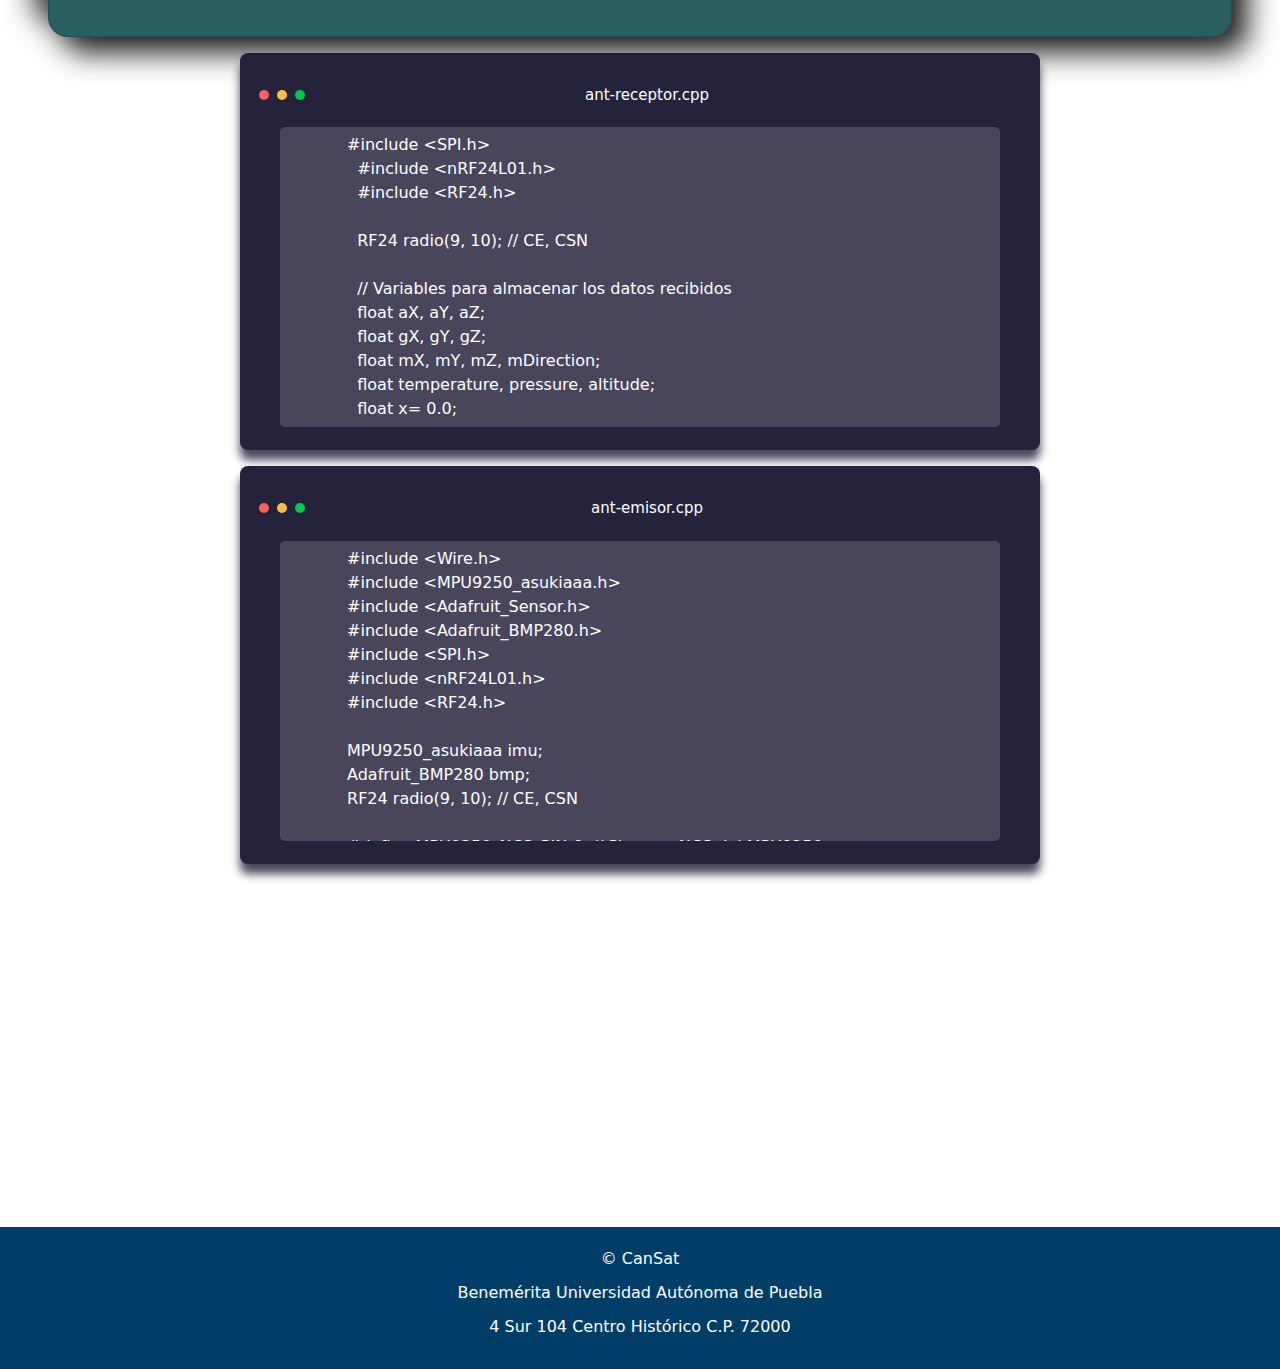
==== commit 6a5e1f2d: "Update construselene.html" ====
--- a/construselene.html
+++ b/construselene.html
@@ -508,7 +508,7 @@
               <span class="green circle2"></span>
             </div>
             <div class="title">
-              <p id="title2">ant-emisor.cpp</p>
+              <p id="title2">ant-receptor.cpp</p>
             </div>
           </div>
         </div>
